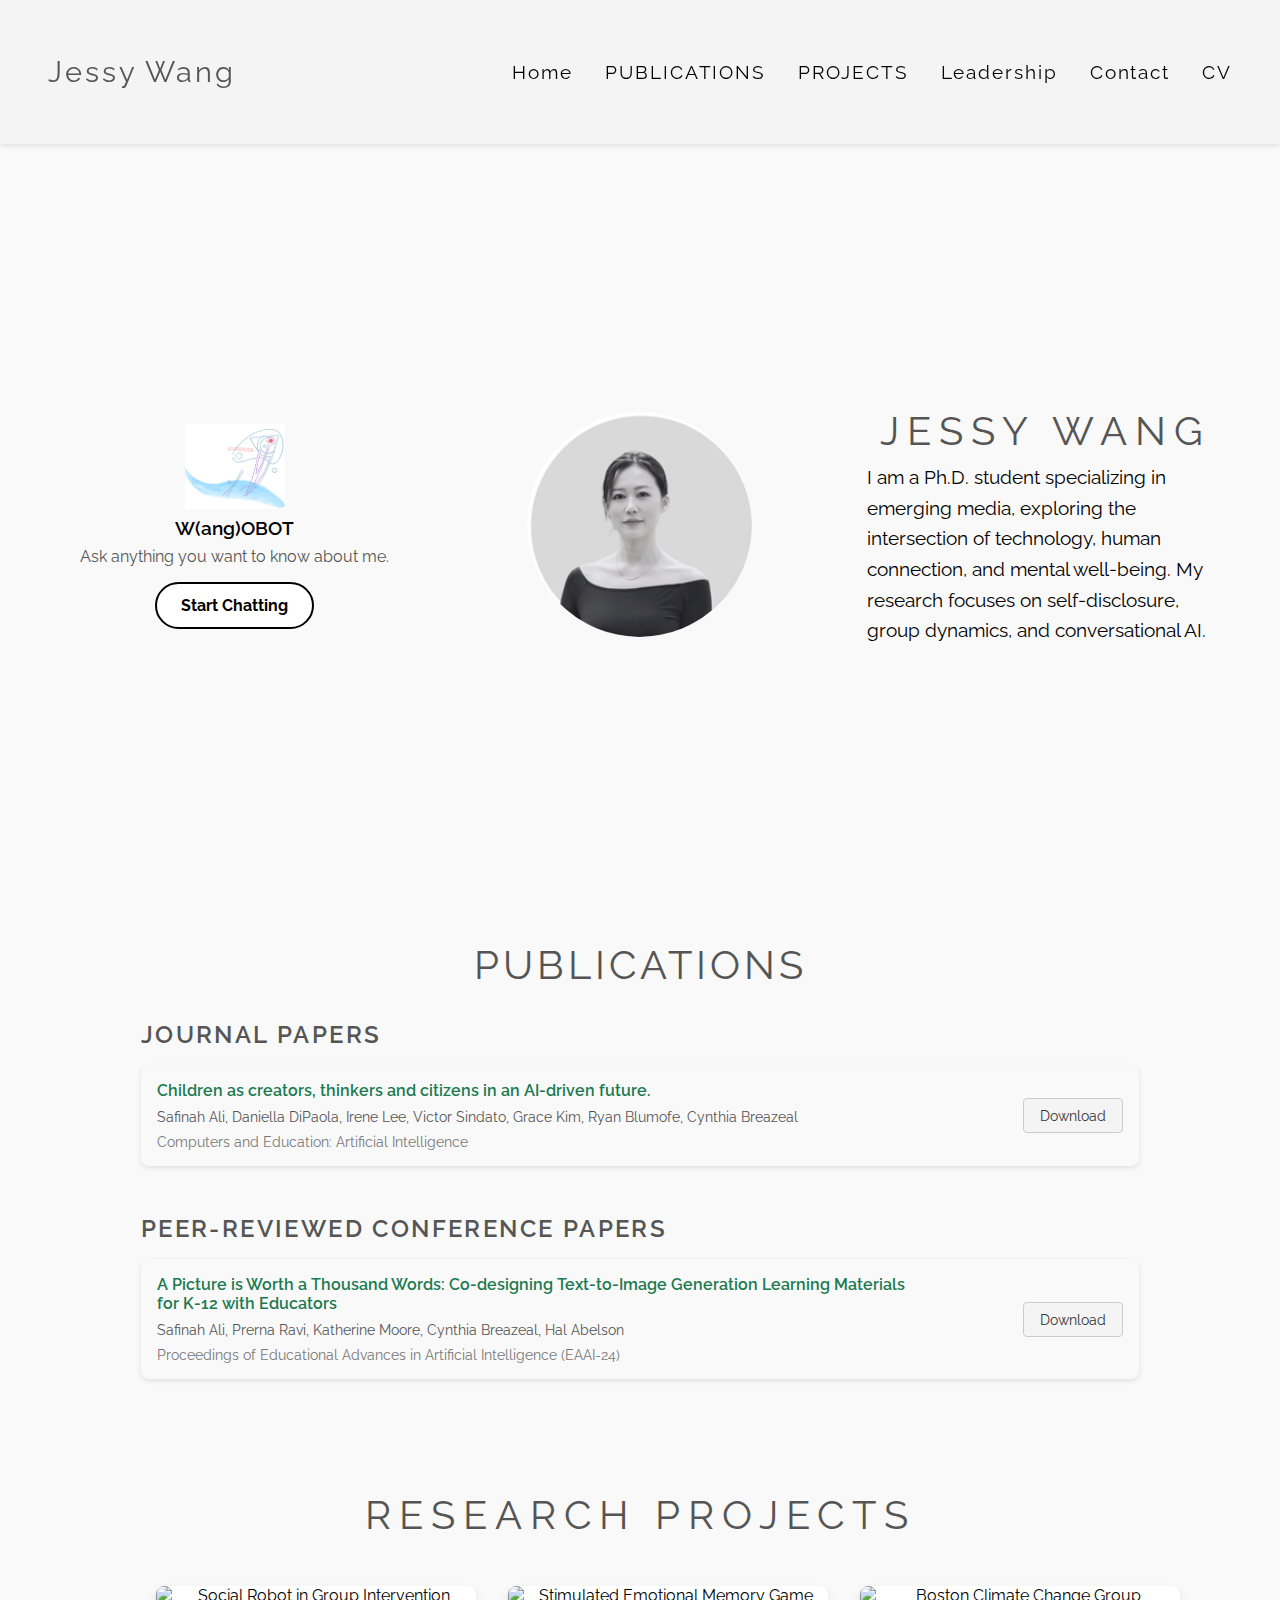
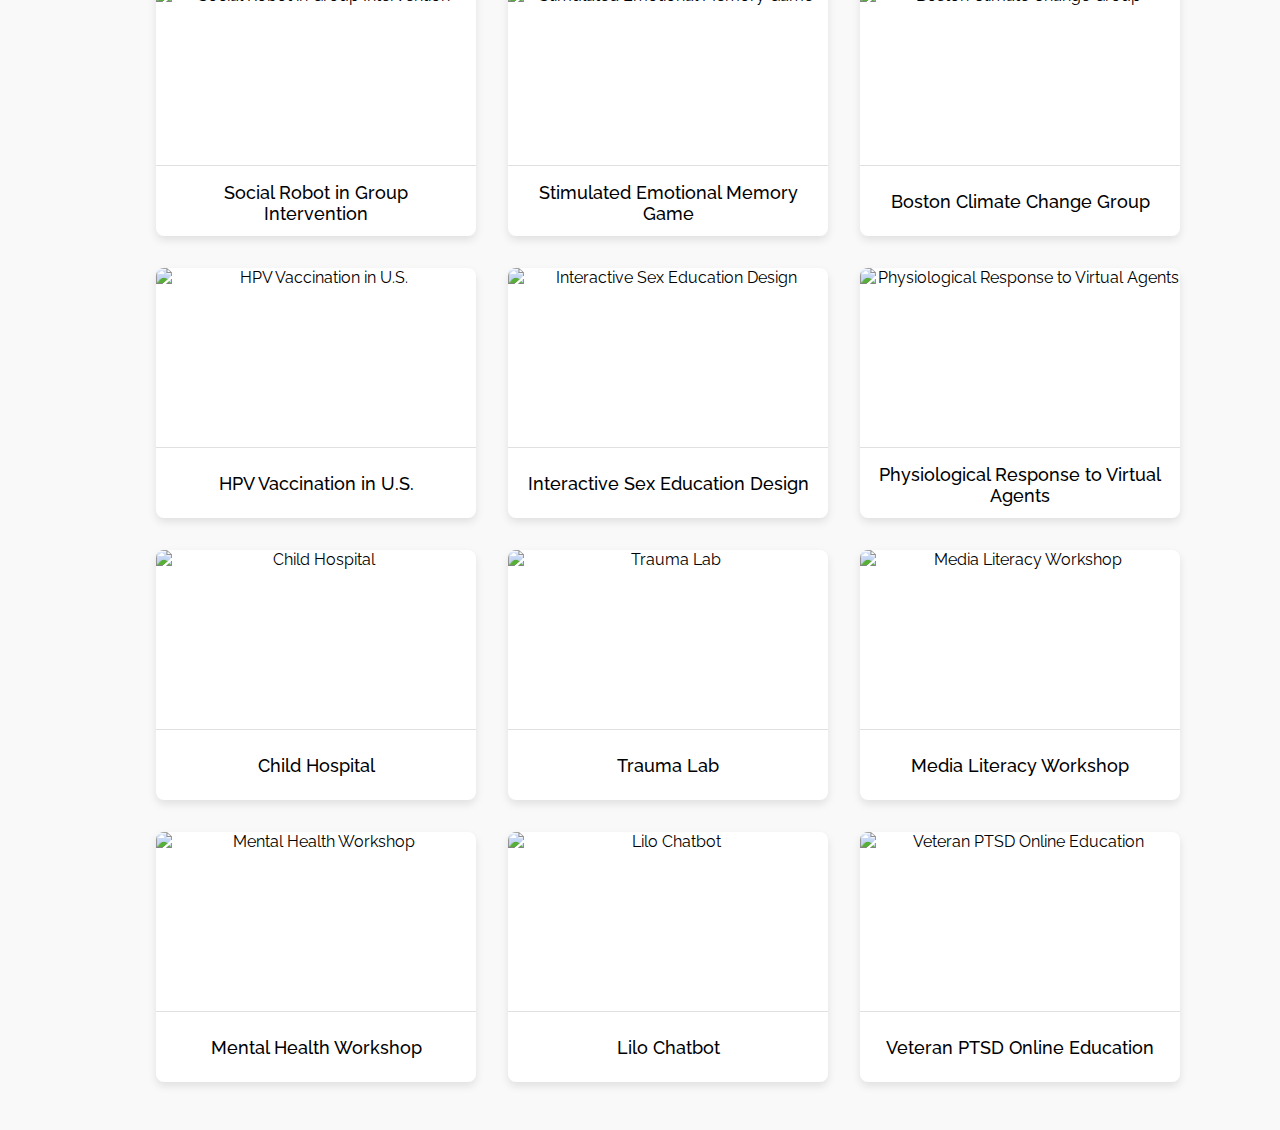
==== index.html @ 657acfa7 "proto deploy test" ====
<!DOCTYPE html>
<html lang="en">
  <head>
    <meta charset="UTF-8" />
    <meta name="viewport" content="width=device-width, initial-scale=1.0" />
    <title>Jessy Wang | Portfolio</title>
    <!-- Google Font -->
    <link
      href="https://fonts.googleapis.com/css2?family=Raleway:wght@400;600&display=swap"
      rel="stylesheet"
    />
    <link rel="stylesheet" href="styles.css" />
  </head>
  <body>
    <header>
      <div class="logo">Jessy Wang</div>
      <nav>
        <ul>
          <li><a href="#home">Home</a></li>
          <li><a href="#publications">PUBLICATIONS</a></li>
          <li><a href="#projects">PROJECTS</a></li>
          <li><a href="#leadership">Leadership</a></li>
          <li><a href="#contact">Contact</a></li>
          <li><a href="files/resume.pdf" target="_blank">CV</a></li>
          <!-- Opens resume.pdf in a new tab -->
        </ul>
      </nav>
    </header>
    <section id="home" class="hero">
      <div class="content-wrapper">
        <div class="left-section">
          <!-- Image and Subtitle for W(ang)OBOT -->
          <img src="assets/bot.png" alt="Wangobot" class="wangobot-image" />
          <p class="wangobot-subtitle">W(ang)OBOT</p>
          <p class="wangobot-description">
            Ask anything you want to know about me.
          </p>
          <!-- Single Start Chatting Button -->
          <a href="#chat" class="btn">Start Chatting</a>
        </div>
        <div class="center-photo">
          <img src="assets/photo.png" alt="Jessy Wang" />
        </div>
        <div class="right-section">
          <h1>Jessy Wang</h1>
          <p>
            I am a Ph.D. student specializing in emerging media, exploring the
            intersection of technology, human connection, and mental well-being.
            My research focuses on self-disclosure, group dynamics, and
            conversational AI.
          </p>
        </div>
      </div>
    </section>

    <section id="publications" class="publications-section">
      <h1>Publications</h1>

      <!-- Journal Papers Section -->
      <div class="publication-category">
        <h2>Journal Papers</h2>
        <div class="publication-item">
          <div class="publication-details">
            <p class="publication-title">
              <a href="link-to-journal-paper.pdf" target="_blank"
                >Children as creators, thinkers and citizens in an AI-driven
                future.</a
              >
            </p>
            <p class="publication-authors">
              Safinah Ali, Daniella DiPaola, Irene Lee, Victor Sindato, Grace
              Kim, Ryan Blumofe, Cynthia Breazeal
            </p>
            <p class="publication-details-text">
              Computers and Education: Artificial Intelligence
            </p>
          </div>
          <a
            href="link-to-journal-paper.pdf"
            class="download-btn"
            target="_blank"
            >Download</a
          >
        </div>
      </div>

      <!-- Peer-Reviewed Conference Papers Section -->
      <div class="publication-category">
        <h2>Peer-Reviewed Conference Papers</h2>
        <div class="publication-item">
          <div class="publication-details">
            <p class="publication-title">
              <a href="link-to-conference-paper.pdf" target="_blank"
                >A Picture is Worth a Thousand Words: Co-designing Text-to-Image
                Generation Learning Materials for K-12 with Educators</a
              >
            </p>
            <p class="publication-authors">
              Safinah Ali, Prerna Ravi, Katherine Moore, Cynthia Breazeal, Hal
              Abelson
            </p>
            <p class="publication-details-text">
              Proceedings of Educational Advances in Artificial Intelligence
              (EAAI-24)
            </p>
          </div>
          <a
            href="link-to-conference-paper.pdf"
            class="download-btn"
            target="_blank"
            >Download</a
          >
        </div>
      </div>
    </section>

    <!-- Projects Section -->
    <section id="projects" class="projects-section">
      <h1>Research Projects</h1>
      <div class="projects-container">
        <!-- Project Cards -->
        <div class="project-card">
          <img
            src="assets/project1.jpg"
            alt="Social Robot in Group Intervention"
          />
          <p>Social Robot in Group Intervention</p>
        </div>
        <div class="project-card">
          <img
            src="assets/project2.jpg"
            alt="Stimulated Emotional Memory Game"
          />
          <p>Stimulated Emotional Memory Game</p>
        </div>
        <div class="project-card">
          <img src="assets/project3.jpg" alt="Boston Climate Change Group" />
          <p>Boston Climate Change Group</p>
        </div>
        <div class="project-card">
          <a href="#">
            <img src="assets/project1.jpg" alt="HPV Vaccination in U.S." />
            <p>HPV Vaccination in U.S.</p>
          </a>
        </div>
        <div class="project-card">
          <a href="#">
            <img
              src="assets/project2.jpg"
              alt="Interactive Sex Education Design"
            />
            <p>Interactive Sex Education Design</p>
          </a>
        </div>
        <div class="project-card">
          <a href="#">
            <img
              src="assets/project3.jpg"
              alt="Physiological Response to Virtual Agents"
            />
            <p>Physiological Response to Virtual Agents</p>
          </a>
        </div>
        <div class="project-card">
          <a href="#">
            <img src="assets/project4.jpg" alt="Child Hospital" />
            <p>Child Hospital</p>
          </a>
        </div>
        <div class="project-card">
          <a href="https://www.baidu.com">
            <img src="assets/project5.jpg" alt="Trauma Lab" />
            <p>Trauma Lab</p>
          </a>
        </div>
        <div class="project-card">
          <a href="#">
            <img src="assets/project6.jpg" alt="Media Literacy Workshop" />
            <p>Media Literacy Workshop</p>
          </a>
        </div>
        <div class="project-card">
          <a href="#">
            <img src="assets/project7.jpg" alt="Mental Health Workshop" />
            <p>Mental Health Workshop</p>
          </a>
        </div>
        <div class="project-card">
          <a href="#">
            <img src="assets/project8.jpg" alt="Lilo Chatbot" />
            <p>Lilo Chatbot</p>
          </a>
        </div>
        <div class="project-card">
          <a href="#">
            <img
              src="assets/project9.jpg"
              alt="Veteran PTSD Online Education"
            />
            <p>Veteran PTSD Online Education</p>
          </a>
        </div>
      </div>
    </section>
  </body>
</html>
---- styles.css ----
/* General Reset */
* {
    margin: 0;
    padding: 0;
    box-sizing: border-box;
}

/* Body Styling */
body {
    font-family: 'Raleway', sans-serif;
    background-color: #f9f9f9; /* Very light gray background */
    color: #000; /* Black text */
}

/* Header Styling */
header {
    position: sticky; /* Makes the header stick to the top */
    top: 0; /* Sticks the header to the top of the viewport */
    z-index: 1000; /* Ensures the header stays above other content */
    display: flex;
    justify-content: space-between;
    align-items: center;
    padding: 1.5rem 3rem;
    background-color: #f4f4f4; /* Slightly darker gray for contrast */
    box-shadow: 0 2px 5px rgba(0, 0, 0, 0.1);
    height: 9rem;
}

section {
    scroll-margin-top: 9rem;
    /* padding-top: 10rem; /* Adds space at the top of each section */
    /* margin-top: 10rem; /* Corrects visual spacing for anchor navigation */
}

.logo {
    font-family: 'Raleway', sans-serif; /* Clean, modern font */
    font-size: 1.8rem; /* Adjust size for logo */
    font-weight: 400; /* Regular weight for an elegant look */
    color: #555; /* Light gray color */
    letter-spacing: 0.1em; /* Adds slight spacing between letters */
    text-transform: capitalize; /* Ensures proper capitalization of the name */
    text-align: center; /* Centers the text */
    margin: 0; /* Removes any default margin */
}

nav ul {
    list-style: none;
    display: flex;
    gap: 2rem;
    font-weight: 400; /* Regular weight for navigation */
}

nav ul li a {
    text-decoration: none;
    color: #000; /* Black text */
    font-size: 1.2rem;
    letter-spacing: 0.1em;
    transition: color 0.3s;
}

nav ul li a:hover {
    color: #555; /* Darker gray on hover */
}

h1 {
    font-family: 'Raleway', sans-serif; /* Clean and modern font */
    font-size: 2.5rem; /* Adjust font size to match the appearance */
    font-weight: 400; /* Regular weight for a subtle look */
    text-transform: uppercase; /* Capitalizes the text */
    letter-spacing: 0.2em; /* Increases spacing between characters */
    color: #555; /* Light gray text color */
    text-align: center; /* Centers the text */
    margin-bottom: 2rem; /* Adds spacing below */
}

/* Hero Section */
.hero {
    height: 85vh;
    display: flex;
    align-items: center;
    justify-content: center;
    background-color: #f9f9f9; /* Light gray */
    padding: 2rem;
    color: #000;
}

/* Content Wrapper for Layout */
.content-wrapper {
    display: flex;
    align-items: center;
    justify-content: space-between;
    width: 100%;
    max-width: 1200px;
    margin: auto;
    text-align: center;
    gap: 1rem;
}

/* Equal Width Sections */
.left-section,
.center-photo,
.right-section {
    flex: 1; /* Each section takes 1/3 of the width */
    padding: 1rem;
}

/* Wangobot Image, Subtitle, and Description */
.wangobot-image {
    width: 100px;
    height: auto;
    display: block;
    margin: 0 auto 0.5rem auto; /* Centered with a margin below */
}

.wangobot-subtitle {
    text-align: center;
    font-size: 1.2rem;
    color: #000; /* Black text */
    margin-bottom: 0.5rem;
    font-weight: 600;
}

.wangobot-description {
    text-align: center;
    font-size: 1rem;
    color: #555; /* Darker gray for the description */
    margin-bottom: 1rem;
}

/* Start Chatting Button */
.left-section {
    text-align: center;
}

.left-section .btn {
    display: inline-block;
    padding: 0.75rem 1.5rem;
    background-color: #fff; /* White background */
    color: #000; /* Black text */
    font-size: 1rem;
    font-weight: bold;
    border: 2px solid #000; /* Black border */
    border-radius: 25px;
    text-decoration: none;
    transition: background-color 0.3s, color 0.3s;
}

.left-section .btn:hover {
    background-color: #f4f4f4; /* Light gray on hover */
    color: #000;
}

/* Center Photo */
.center-photo img {
    width: 225px; /* 50% larger */
    height: 225px;
    border-radius: 50%; /* Circular photo */
}

/* Right Section */
.right-section {
    text-align: left;
}

.right-section h1 {
    font-size: 2.5rem; /* Larger font size for the name */
    margin-bottom: 0.5rem;
}

.right-section p {
    font-size: 1.2rem;
    line-height: 1.6;
}

/* Projects Section */
.projects-section {
    text-align: center;
    padding: 2rem 1rem;
}

.projects-section h1 {
    font-size: 2.5rem;
    margin-bottom: 2rem;
}

/* Projects Container */
.projects-container {
    display: grid;
    grid-template-columns: repeat(3, 1fr); /* Keep exactly 3 columns */
    gap: 2rem; /* Space between cards */
    padding: 1rem;
    max-width: 1000px; /* Limit container width */
    margin: 0 auto; /* Center the container */
}

/* Project Cards */
.project-card {
    background-color: #fff;
    border-radius: 8px;
    box-shadow: 0 4px 8px rgba(0, 0, 0, 0.1);
    text-align: center;
    overflow: hidden;
    width: 320px; /* Adjusted width */
    height: 250px; /* 16:9 aspect ratio */
    margin: 0 auto; /* Center each card within its grid cell */
    display: flex;
    flex-direction: column;
    justify-content: space-between;
}

.project-card a {
    text-decoration: none;
    color: #000; /* Ensure project links have black text */
    display: flex;
    flex-direction: column;
    height: 100%;
}

.project-card img {
    width: 100%;
    height: auto;
    aspect-ratio: 16 / 9;
    display: block;
    border-bottom: 1px solid #e0e0e0;
}

/* Centered Title Below Image */
.project-card p {
    display: flex;
    align-items: center;
    justify-content: center;
    height: 100%; /* Ensures centered positioning within the card */
    padding: 1rem;
    font-size: 1.1rem;
    font-weight: 500;
    color: #000;
    margin: 0;
    text-align: center;
}


/* Publications Section */
.publications-section {
    padding: 2rem 1rem;
    font-family: 'Raleway', sans-serif;
    color: #333;
}

.publications-section h1 {
    font-size: 2.5rem;
    font-weight: 400;
    letter-spacing: 0.1em;
    text-align: center;
    margin-bottom: 2rem;
}

.publication-category {
    margin-bottom: 3rem;
    text-align: left;
}

.publication-category h2 {
    font-size: 1.5rem;
    font-weight: 600;
    letter-spacing: 0.1em;
    color: #555;
    margin-bottom: 1rem;
    text-transform: uppercase;
    margin-left: 10% ;
}

.publication-item {
    background-color: #f9f9f9;
    padding: 1rem;
    border-radius: 8px;
    display: flex;
    justify-content: space-between;
    align-items: flex-start;
    box-shadow: 0 2px 5px rgba(0, 0, 0, 0.1);
    margin: 1rem auto; /* Center-aligns the entire publication item */
    max-width: 80%; /* Restricts the width of the publication item */
}

.publication-details {
    max-width: 80%; /* Leaves space on the left */
}

.publication-title a {
    color: #1a7a50; /* Green color for the title links */
    text-decoration: none;
    font-size: 1rem;
    font-weight: 600;
}

.publication-title {
    margin-bottom: 0.5rem;
}

.publication-authors {
    font-size: 0.9rem;
    color: #555;
    margin-bottom: 0.5rem;
}

.publication-details-text {
    font-size: 0.9rem;
    color: #777;
    margin-bottom: 0;
}

.download-btn {
    padding: 0.5rem 1rem;
    background-color: #f4f4f4;
    color: #333;
    border: 1px solid #ccc;
    border-radius: 4px;
    font-size: 0.9rem;
    text-decoration: none;
    text-align: center;
    white-space: nowrap;
    transition: background-color 0.3s;
    align-self: center; /* Aligns button to the middle */
}

.download-btn:hover {
    background-color: #e0e0e0;
}
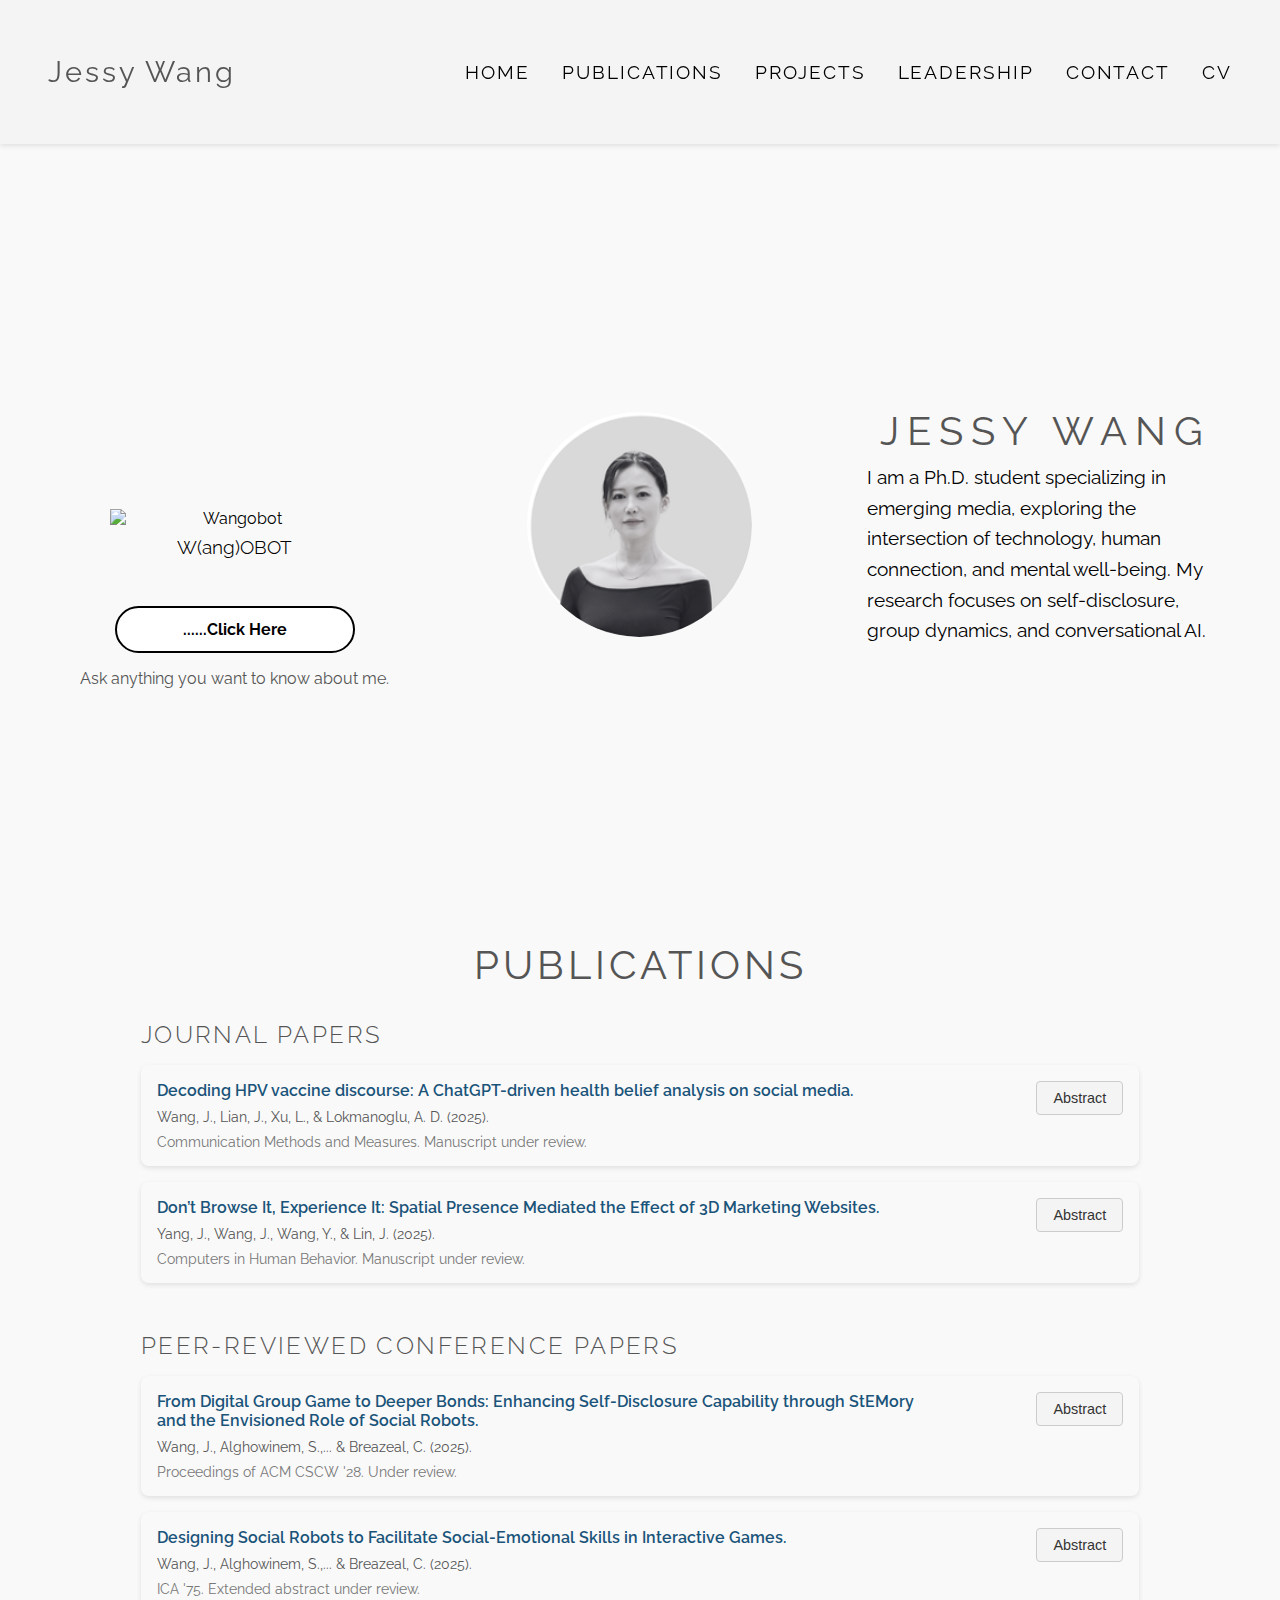
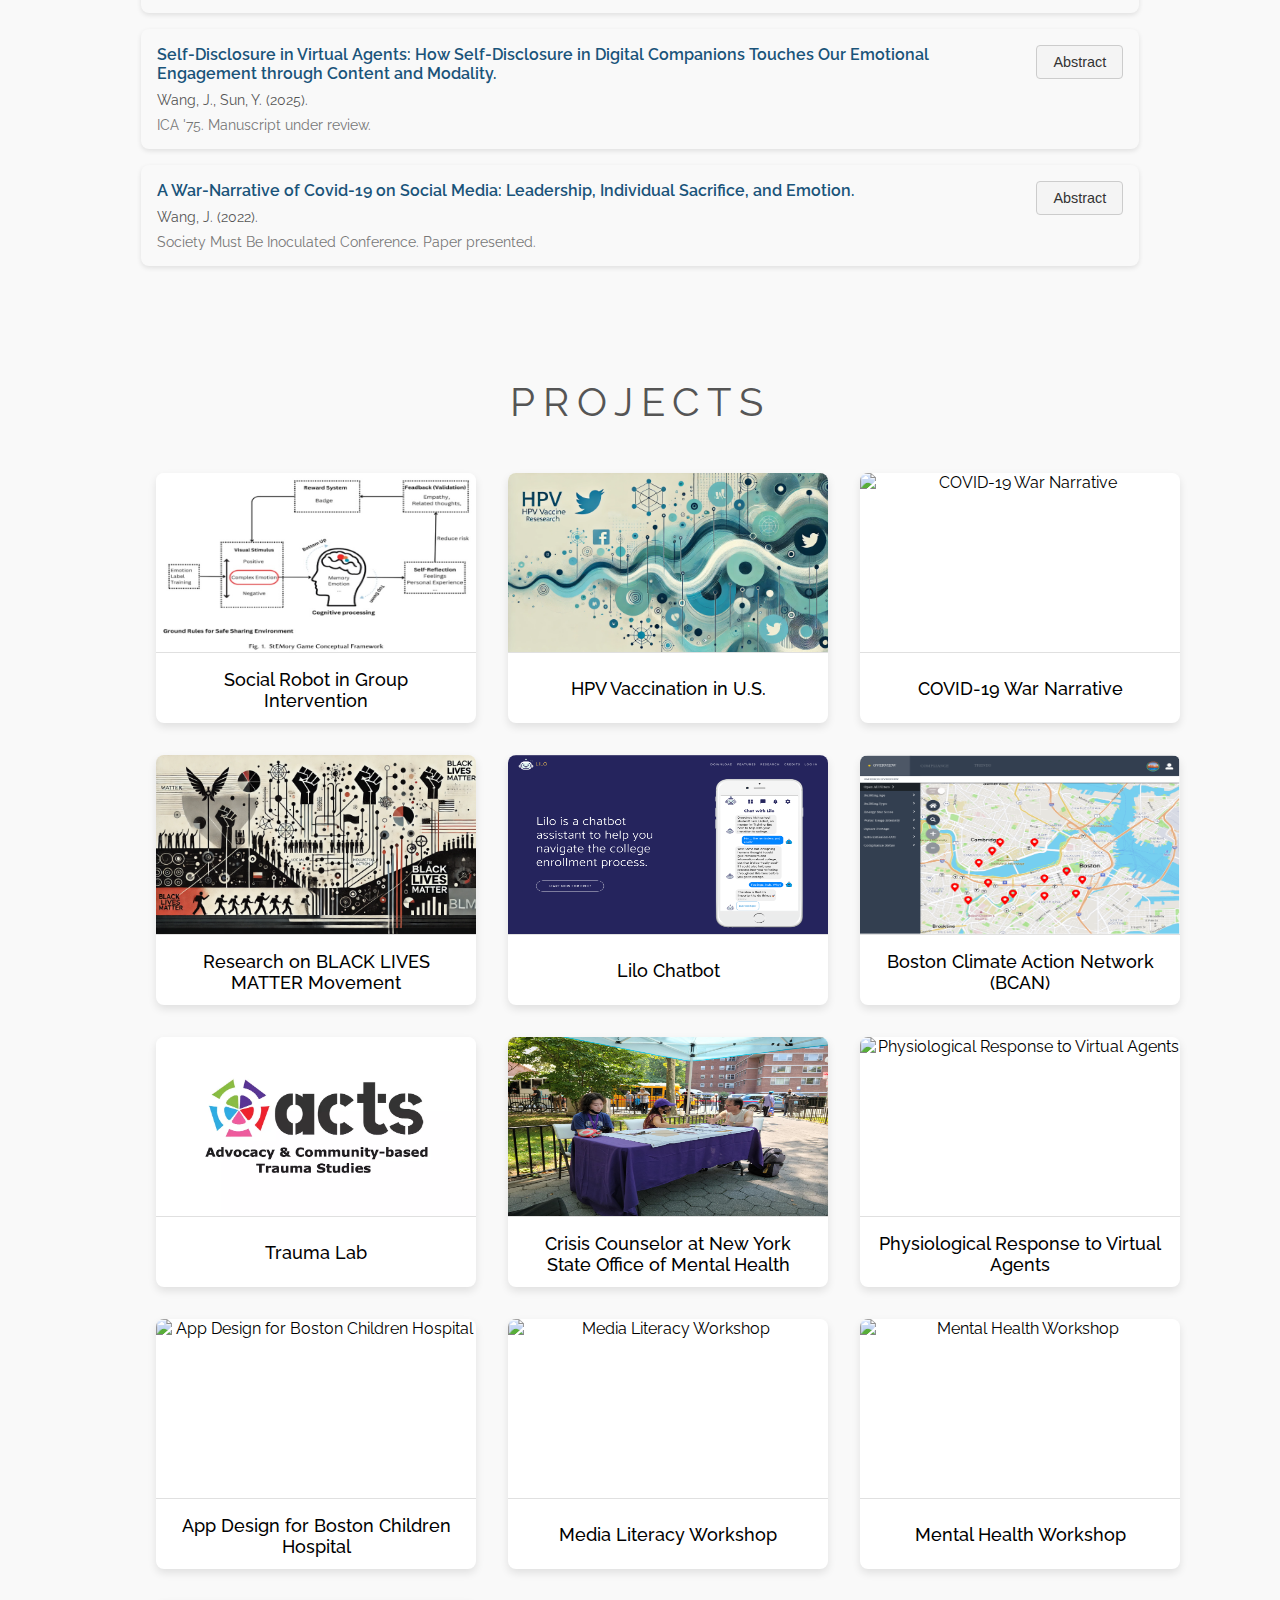
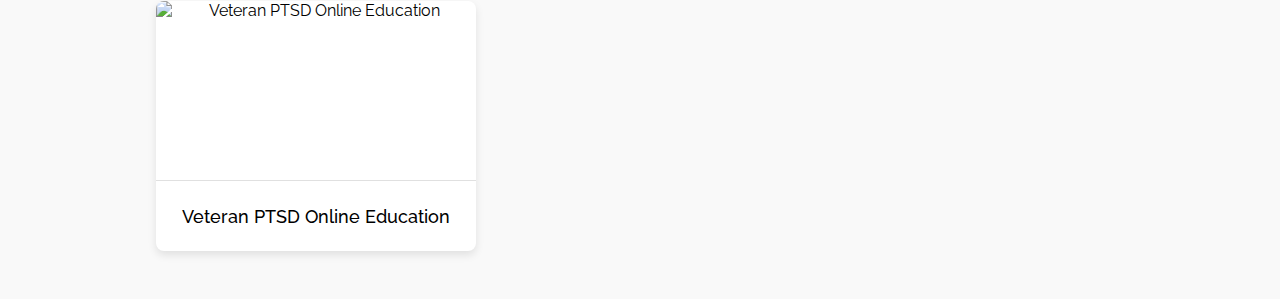
==== commit b351a6d1: "Projects 80%" ====
--- a/index.html
+++ b/index.html
@@ -10,17 +10,18 @@
       rel="stylesheet"
     />
     <link rel="stylesheet" href="styles.css" />
+    <script src="script.js" defer></script>
   </head>
   <body>
     <header>
       <div class="logo">Jessy Wang</div>
       <nav>
         <ul>
-          <li><a href="#home">Home</a></li>
+          <li><a href="#home">HOME</a></li>
           <li><a href="#publications">PUBLICATIONS</a></li>
           <li><a href="#projects">PROJECTS</a></li>
-          <li><a href="#leadership">Leadership</a></li>
-          <li><a href="#contact">Contact</a></li>
+          <li><a href="#leadership">LEADERSHIP</a></li>
+          <li><a href="#contact">CONTACT</a></li>
           <li><a href="files/resume.pdf" target="_blank">CV</a></li>
           <!-- Opens resume.pdf in a new tab -->
         </ul>
@@ -30,13 +31,14 @@
       <div class="content-wrapper">
         <div class="left-section">
           <!-- Image and Subtitle for W(ang)OBOT -->
-          <img src="assets/bot.png" alt="Wangobot" class="wangobot-image" />
+          <img src="assets/bot.jpg" alt="Wangobot" class="wangobot-image" />
           <p class="wangobot-subtitle">W(ang)OBOT</p>
+
+          <!-- Single Start Chatting Button -->
+          <a href="#chat" class="btn">......Click Here</a>
           <p class="wangobot-description">
             Ask anything you want to know about me.
           </p>
-          <!-- Single Start Chatting Button -->
-          <a href="#chat" class="btn">Start Chatting</a>
         </div>
         <div class="center-photo">
           <img src="assets/photo.png" alt="Jessy Wang" />
@@ -59,28 +61,58 @@
       <!-- Journal Papers Section -->
       <div class="publication-category">
         <h2>Journal Papers</h2>
-        <div class="publication-item">
-          <div class="publication-details">
-            <p class="publication-title">
-              <a href="link-to-journal-paper.pdf" target="_blank"
-                >Children as creators, thinkers and citizens in an AI-driven
-                future.</a
+        <!-- Journal Paper 1 -->
+        <div class="publication-item">
+          <div class="publication-details">
+            <p class="publication-title">
+              <a
+                >Decoding HPV vaccine discourse: A ChatGPT-driven health belief
+                analysis on social media.</a
               >
             </p>
             <p class="publication-authors">
-              Safinah Ali, Daniella DiPaola, Irene Lee, Victor Sindato, Grace
-              Kim, Ryan Blumofe, Cynthia Breazeal
-            </p>
-            <p class="publication-details-text">
-              Computers and Education: Artificial Intelligence
-            </p>
-          </div>
-          <a
-            href="link-to-journal-paper.pdf"
-            class="download-btn"
-            target="_blank"
-            >Download</a
-          >
+              Wang, J., Lian, J., Xu, L., & Lokmanoglu, A. D. (2025).
+            </p>
+            <p class="publication-details-text">
+              Communication Methods and Measures. Manuscript under review.
+            </p>
+            <div class="abstract-content">
+              <p>
+                Introduces an innovative methodology combining a GPT-driven
+                health belief model with supervised machine learning.
+              </p>
+            </div>
+          </div>
+          <button class="abstract-btn" onclick="toggleAbstract(this)">
+            Abstract
+          </button>
+        </div>
+
+        <!-- Journal Paper 2 -->
+        <div class="publication-item">
+          <div class="publication-details">
+            <p class="publication-title">
+              <a
+                >Don’t Browse It, Experience It: Spatial Presence Mediated the
+                Effect of 3D Marketing Websites.</a
+              >
+            </p>
+            <p class="publication-authors">
+              Yang, J., Wang, J., Wang, Y., & Lin, J. (2025).
+            </p>
+            <p class="publication-details-text">
+              Computers in Human Behavior. Manuscript under review.
+            </p>
+            <div class="abstract-content">
+              <p>
+                An experimental study on how spatial presence mediates the
+                effects of 3D marketing websites on user engagement.
+              </p>
+            </div>
+          </div>
+          <button class="abstract-btn" onclick="toggleAbstract(this)">
+            Abstract
+          </button>
         </div>
       </div>
 
@@ -90,70 +122,201 @@
         <div class="publication-item">
           <div class="publication-details">
             <p class="publication-title">
-              <a href="link-to-conference-paper.pdf" target="_blank"
-                >A Picture is Worth a Thousand Words: Co-designing Text-to-Image
-                Generation Learning Materials for K-12 with Educators</a
+              <a
+                >From Digital Group Game to Deeper Bonds: Enhancing
+                Self-Disclosure Capability through StEMory and the Envisioned
+                Role of Social Robots.</a
               >
             </p>
             <p class="publication-authors">
-              Safinah Ali, Prerna Ravi, Katherine Moore, Cynthia Breazeal, Hal
-              Abelson
-            </p>
-            <p class="publication-details-text">
-              Proceedings of Educational Advances in Artificial Intelligence
-              (EAAI-24)
-            </p>
-          </div>
-          <a
-            href="link-to-conference-paper.pdf"
-            class="download-btn"
-            target="_blank"
-            >Download</a
-          >
+              Wang, J., Alghowinem, S.,... & Breazeal, C. (2025).
+            </p>
+            <p class="publication-details-text">
+              Proceedings of ACM CSCW '28. Under review.
+            </p>
+            <div class="abstract-content">
+              <p>
+                A mixed-method study on the impact of imagery stimulated
+                emotional game intervention, supported by the Emotion-Memory
+                Cognitive Model and Social Penetration Theory.
+              </p>
+            </div>
+          </div>
+          <button class="abstract-btn" onclick="toggleAbstract(this)">
+            Abstract
+          </button>
+        </div>
+
+        <!-- Conference Paper 2 -->
+        <div class="publication-item">
+          <div class="publication-details">
+            <p class="publication-title">
+              <a
+                >Designing Social Robots to Facilitate Social-Emotional Skills
+                in Interactive Games.</a
+              >
+            </p>
+            <p class="publication-authors">
+              Wang, J., Alghowinem, S.,... & Breazeal, C. (2025).
+            </p>
+            <p class="publication-details-text">
+              ICA '75. Extended abstract under review.
+            </p>
+            <div class="abstract-content">
+              <p>
+                A participatory design study exploring the educational,
+                therapeutic, and facilitator roles of social robots in social
+                emotional game interventions.
+              </p>
+            </div>
+          </div>
+          <button class="abstract-btn" onclick="toggleAbstract(this)">
+            Abstract
+          </button>
+        </div>
+
+        <!-- Conference Paper 3 -->
+        <div class="publication-item">
+          <div class="publication-details">
+            <p class="publication-title">
+              <a
+                >Self-Disclosure in Virtual Agents: How Self-Disclosure in
+                Digital Companions Touches Our Emotional Engagement through
+                Content and Modality.</a
+              >
+            </p>
+            <p class="publication-authors">Wang, J., Sun, Y. (2025).</p>
+            <p class="publication-details-text">
+              ICA '75. Manuscript under review.
+            </p>
+            <div class="abstract-content">
+              <p>
+                An experiment using GSR (Galvanic Skin Response) and PPG
+                (Photoplethysmography) measurements to assess participants’
+                emotional responses and cognitive load during interactions with
+                varying levels of self-disclosure in virtual agents.
+              </p>
+            </div>
+          </div>
+          <button class="abstract-btn" onclick="toggleAbstract(this)">
+            Abstract
+          </button>
+        </div>
+
+        <!-- Conference Paper 4 -->
+        <div class="publication-item">
+          <div class="publication-details">
+            <p class="publication-title">
+              <a
+                >A War-Narrative of Covid-19 on Social Media: Leadership,
+                Individual Sacrifice, and Emotion.</a
+              >
+            </p>
+            <p class="publication-authors">Wang, J. (2022).</p>
+            <p class="publication-details-text">
+              Society Must Be Inoculated Conference. Paper presented.
+            </p>
+            <div class="abstract-content">
+              <p>
+                A large-scale text analysis examining propaganda and public
+                emotion during the COVID-19.
+              </p>
+            </div>
+          </div>
+          <button class="abstract-btn" onclick="toggleAbstract(this)">
+            Abstract
+          </button>
         </div>
       </div>
     </section>
 
     <!-- Projects Section -->
     <section id="projects" class="projects-section">
-      <h1>Research Projects</h1>
+      <h1>Projects</h1>
       <div class="projects-container">
         <!-- Project Cards -->
         <div class="project-card">
-          <img
-            src="assets/project1.jpg"
-            alt="Social Robot in Group Intervention"
-          />
-          <p>Social Robot in Group Intervention</p>
-        </div>
-        <div class="project-card">
-          <img
-            src="assets/project2.jpg"
-            alt="Stimulated Emotional Memory Game"
-          />
-          <p>Stimulated Emotional Memory Game</p>
-        </div>
-        <div class="project-card">
-          <img src="assets/project3.jpg" alt="Boston Climate Change Group" />
-          <p>Boston Climate Change Group</p>
-        </div>
-        <div class="project-card">
-          <a href="#">
-            <img src="assets/project1.jpg" alt="HPV Vaccination in U.S." />
+          <a href="projects/SocialRobot.html">
+            <img
+              src="assets/project_pics/socialrobot/robot_main.jpg"
+              alt="Social Robot in Group Intervention"
+            />
+            <p>Social Robot in Group Intervention</p>
+          </a>
+        </div>
+
+        <div class="project-card">
+          <a href="projects/HPV.html">
+            <img
+              src="assets/project_pics/hpv/hpv_main.webp"
+              alt="HPV Vaccination in U.S."
+            />
             <p>HPV Vaccination in U.S.</p>
           </a>
         </div>
-        <div class="project-card">
-          <a href="#">
-            <img
-              src="assets/project2.jpg"
-              alt="Interactive Sex Education Design"
-            />
-            <p>Interactive Sex Education Design</p>
-          </a>
-        </div>
-        <div class="project-card">
-          <a href="#">
+
+        <div class="project-card">
+          <a href="projects/covid.html">
+            <img
+              src="assets/project_pics/covid/covid_main.jpg"
+              alt="COVID-19 War Narrative"
+            />
+            <p>COVID-19 War Narrative</p>
+          </a>
+        </div>
+
+        <div class="project-card">
+          <a href="projects/BLM.html">
+            <img
+              src="assets/project_pics/blm/blm_main.webp"
+              alt="Research on BLACK LIVES MATTER Movement"
+            />
+            <p>Research on BLACK LIVES MATTER Movement</p>
+          </a>
+        </div>
+
+        <div class="project-card">
+          <a href="https://www.daplab.education.uci.edu/lilo">
+            <img
+              src="assets/project_pics/lilo/lilo_main.png"
+              alt="Lilo Chatbot"
+            />
+            <p>Lilo Chatbot</p>
+          </a>
+        </div>
+
+        <div class="project-card">
+          <a href="projects/BCAN.html">
+            <img
+              src="assets/project_pics/bcan/bcan_main.png"
+              alt="Boston Climate Action Network (BCAN)"
+            />
+            <p>Boston Climate Action Network (BCAN)</p>
+          </a>
+        </div>
+
+        <div class="project-card">
+          <a href="https://www.decruit.org/publications/">
+            <img
+              src="assets/project_pics/de-cruit/lab_main.webp"
+              alt="Trauma Lab"
+            />
+            <p>Trauma Lab</p>
+          </a>
+        </div>
+
+        <div class="project-card">
+          <a href="projects/conselor.html">
+            <img
+              src="assets/project_pics/conselor/conselor_main.JPG"
+              alt="Crisis Counselor at New York State Office of Mental Health"
+            />
+            <p>Crisis Counselor at New York State Office of Mental Health</p>
+          </a>
+        </div>
+
+        <div class="project-card">
+          <a href="projects/covid.html">
             <img
               src="assets/project3.jpg"
               alt="Physiological Response to Virtual Agents"
@@ -163,16 +326,14 @@
         </div>
         <div class="project-card">
           <a href="#">
-            <img src="assets/project4.jpg" alt="Child Hospital" />
-            <p>Child Hospital</p>
-          </a>
-        </div>
-        <div class="project-card">
-          <a href="https://www.baidu.com">
-            <img src="assets/project5.jpg" alt="Trauma Lab" />
-            <p>Trauma Lab</p>
-          </a>
-        </div>
+            <img
+              src="assets/project4.jpg"
+              alt="App Design for Boston Children Hospital"
+            />
+            <p>App Design for Boston Children Hospital</p>
+          </a>
+        </div>
+
         <div class="project-card">
           <a href="#">
             <img src="assets/project6.jpg" alt="Media Literacy Workshop" />
@@ -183,12 +344,6 @@
           <a href="#">
             <img src="assets/project7.jpg" alt="Mental Health Workshop" />
             <p>Mental Health Workshop</p>
-          </a>
-        </div>
-        <div class="project-card">
-          <a href="#">
-            <img src="assets/project8.jpg" alt="Lilo Chatbot" />
-            <p>Lilo Chatbot</p>
           </a>
         </div>
         <div class="project-card">
--- a/styles.css
+++ b/styles.css
@@ -56,6 +56,7 @@
     font-size: 1.2rem;
     letter-spacing: 0.1em;
     transition: color 0.3s;
+    text-transform: uppercase;
 }
 
 nav ul li a:hover {
@@ -106,7 +107,7 @@
 
 /* Wangobot Image, Subtitle, and Description */
 .wangobot-image {
-    width: 100px;
+    width: 250px;
     height: auto;
     display: block;
     margin: 0 auto 0.5rem auto; /* Centered with a margin below */
@@ -116,8 +117,8 @@
     text-align: center;
     font-size: 1.2rem;
     color: #000; /* Black text */
-    margin-bottom: 0.5rem;
-    font-weight: 600;
+    margin-bottom: 3rem;
+    font-weight: 350;
 }
 
 .wangobot-description {
@@ -129,12 +130,14 @@
 
 /* Start Chatting Button */
 .left-section {
+    margin-top: 10rem;
     text-align: center;
 }
 
 .left-section .btn {
     display: inline-block;
     padding: 0.75rem 1.5rem;
+    width: 15rem;
     background-color: #fff; /* White background */
     color: #000; /* Black text */
     font-size: 1rem;
@@ -143,6 +146,7 @@
     border-radius: 25px;
     text-decoration: none;
     transition: background-color 0.3s, color 0.3s;
+    margin-bottom: 1rem;
 }
 
 .left-section .btn:hover {
@@ -261,7 +265,7 @@
 
 .publication-category h2 {
     font-size: 1.5rem;
-    font-weight: 600;
+    font-weight: 300;
     letter-spacing: 0.1em;
     color: #555;
     margin-bottom: 1rem;
@@ -286,7 +290,7 @@
 }
 
 .publication-title a {
-    color: #1a7a50; /* Green color for the title links */
+    color: #1a547a; /* Green color for the title links */
     text-decoration: none;
     font-size: 1rem;
     font-weight: 600;
@@ -324,4 +328,38 @@
 
 .download-btn:hover {
     background-color: #e0e0e0;
-}+}
+
+.publication-item {
+  display: flex;
+  justify-content: space-between;
+  align-items: flex-start; /* Align button with the top of details */
+}
+
+.abstract-btn {
+  padding: 0.5rem 1rem;
+  font-size: 0.9rem;
+  font-weight: light;
+  background-color: #f4f4f4;
+  color: #333;
+  border: 1px solid #ccc;
+  border-radius: 4px;
+  cursor: pointer;
+  transition: background-color 0.3s;
+}
+
+.abstract-btn:hover {
+  background-color: #e0e0e0;
+}
+
+.abstract-content {
+  display: none; /* Initially hidden */
+  margin-top: 0.5rem;
+  padding: 0.5rem;
+  background-color: #f9f9f9;
+  border-left: 3px solid #1a7a50; /* Green border for emphasis */
+  font-size: 0.9rem;
+  color: #555;
+  border-radius: 4px;
+}
+
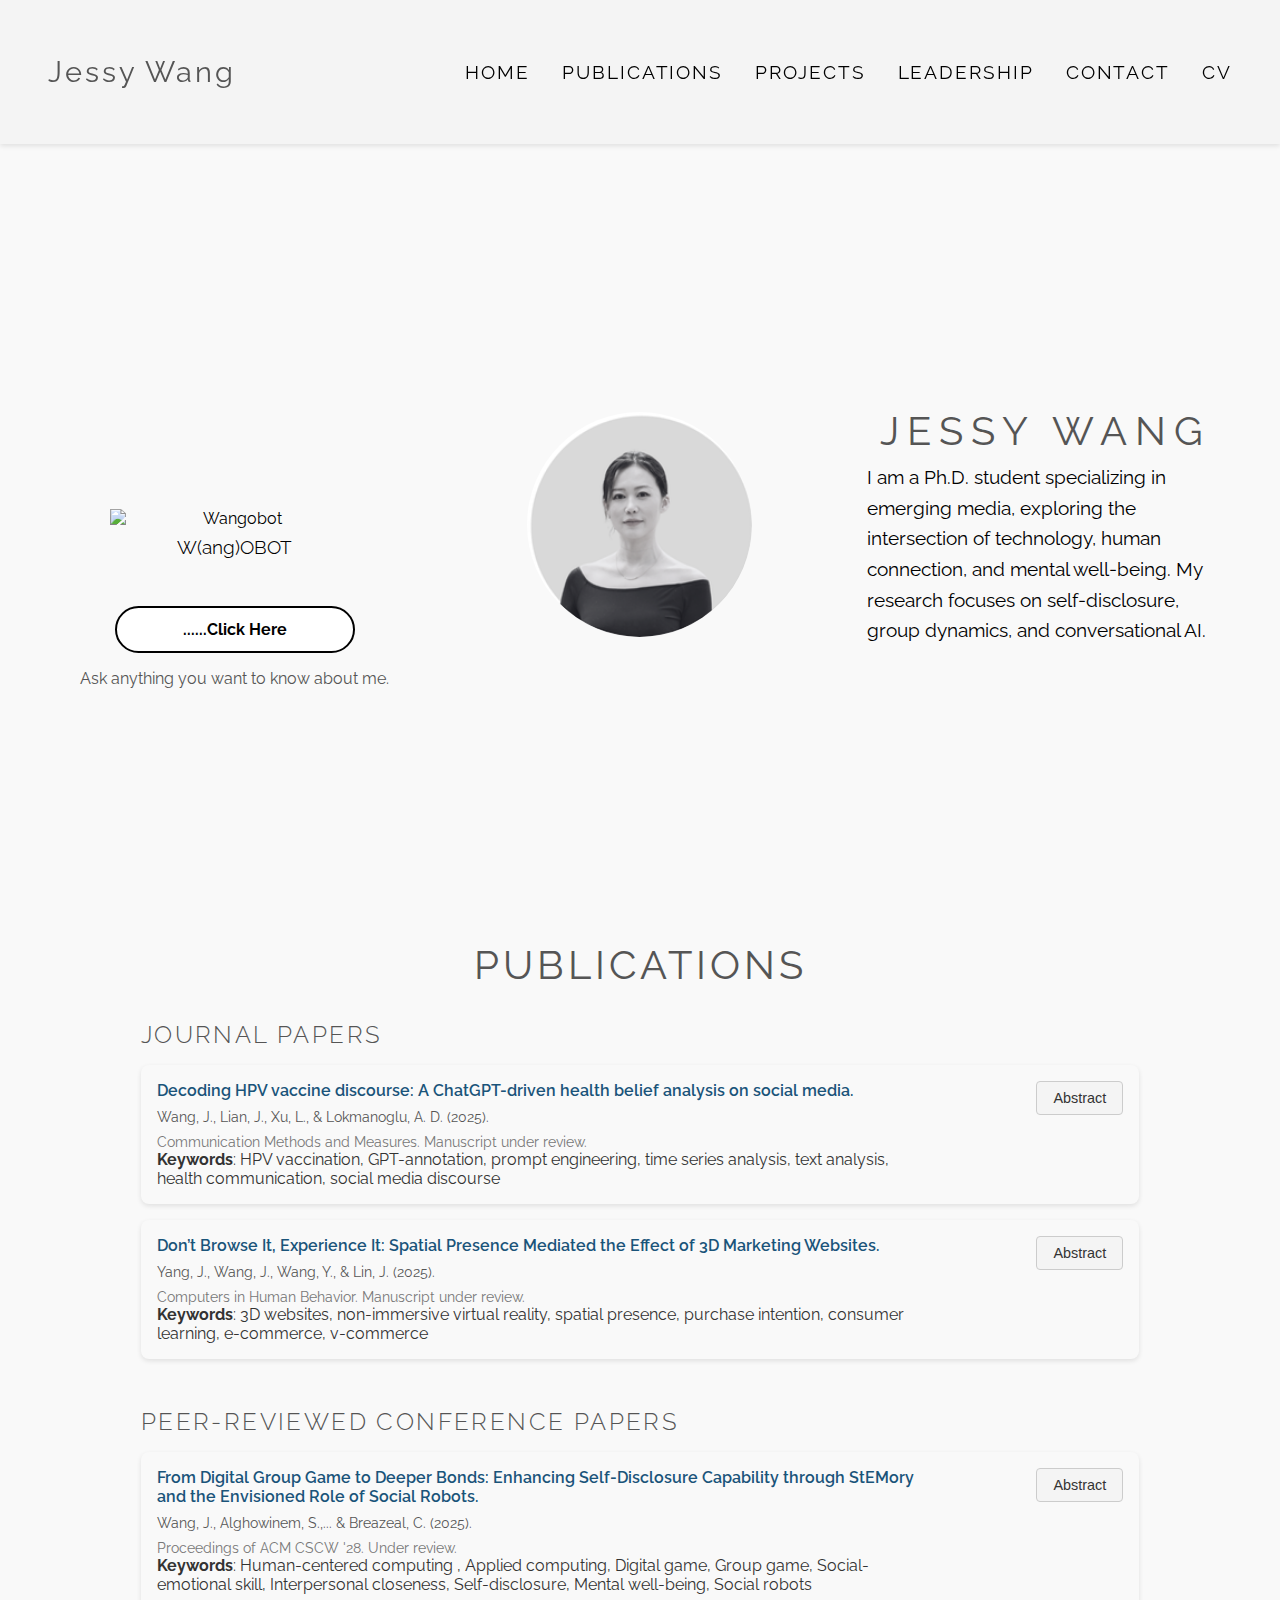
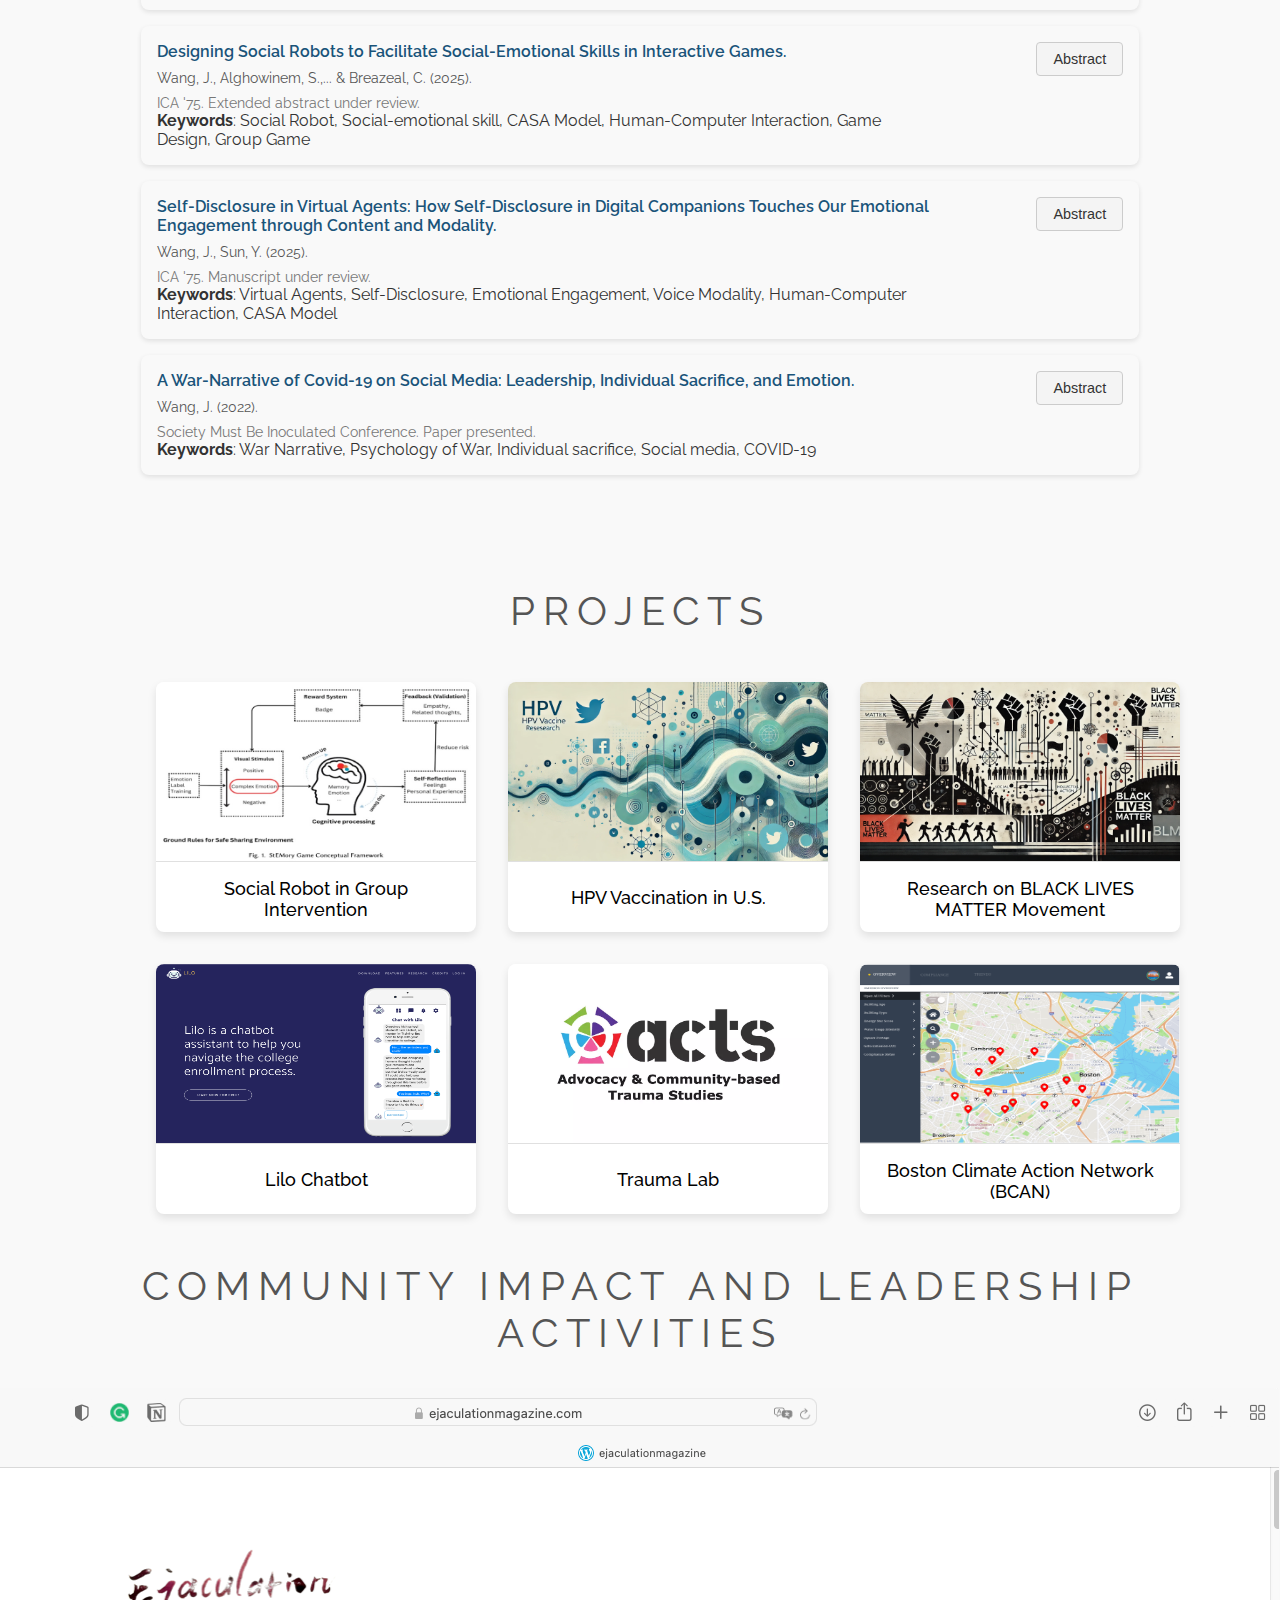
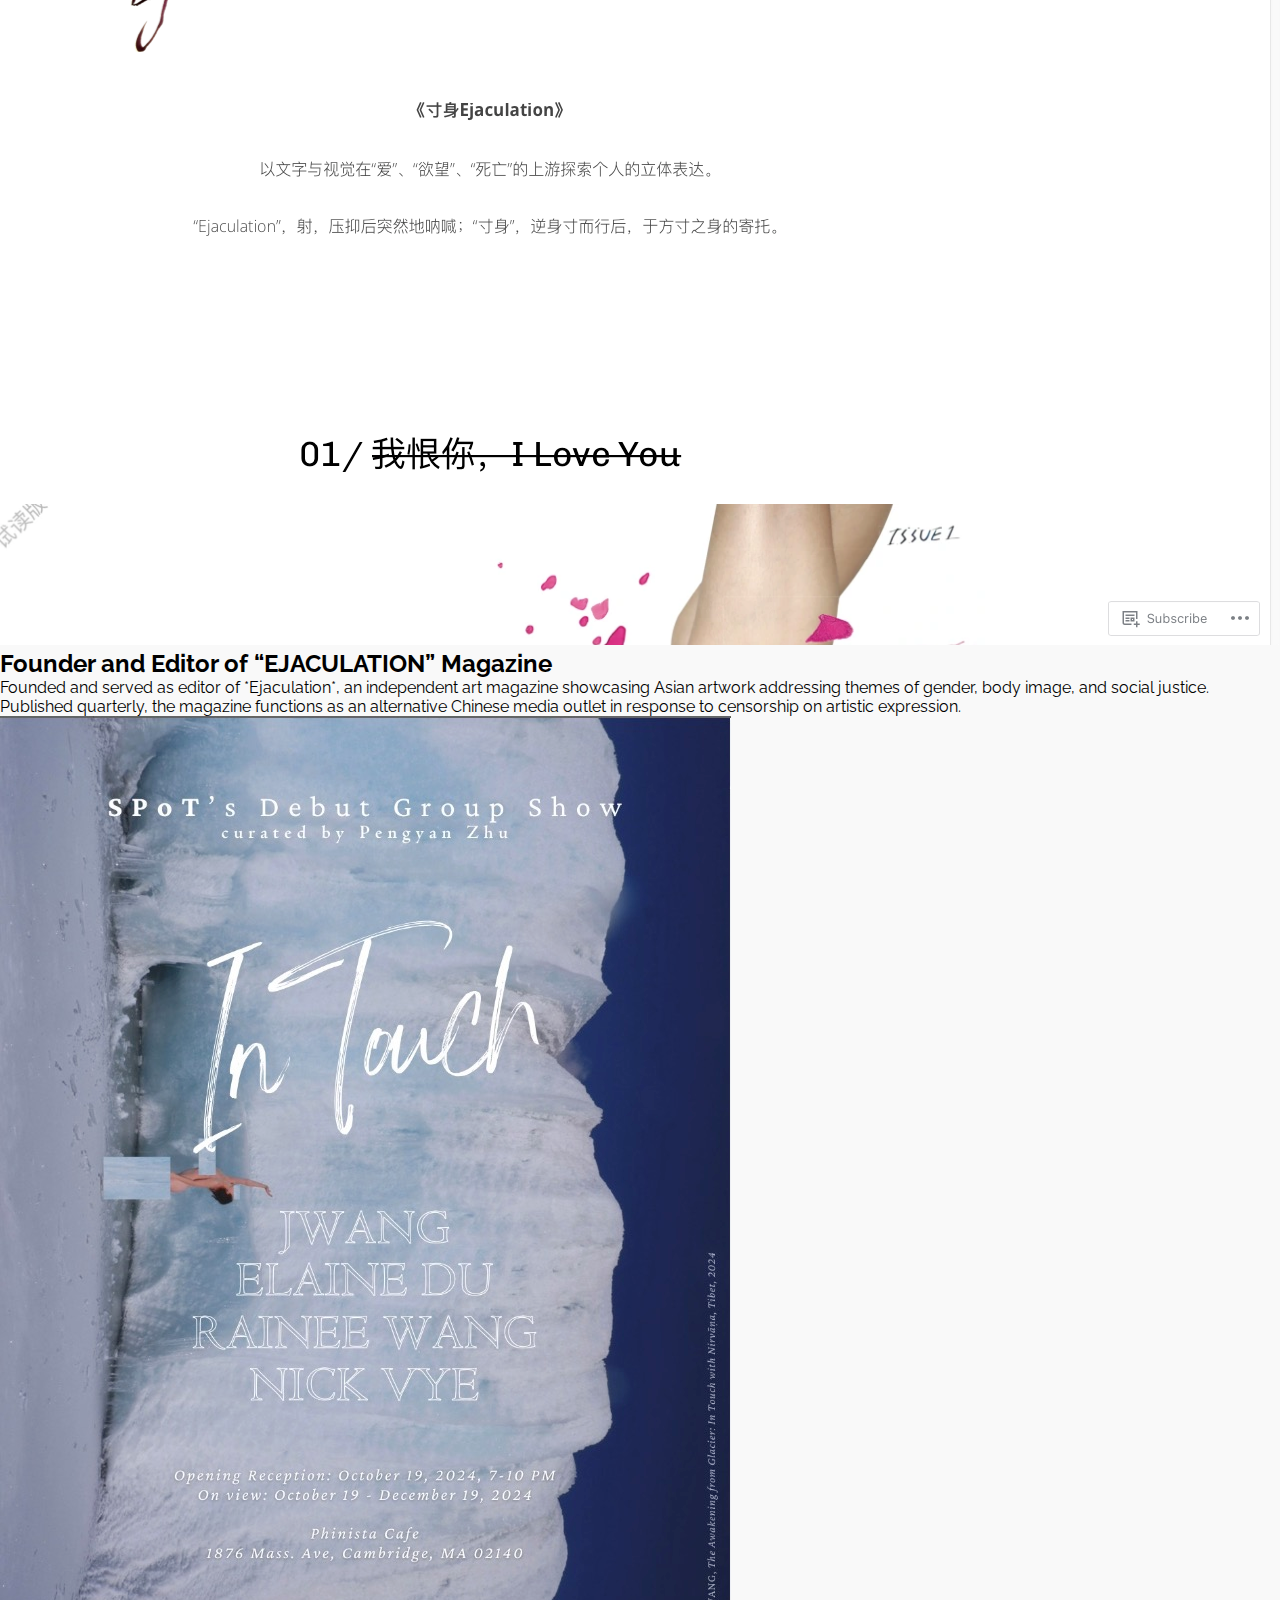
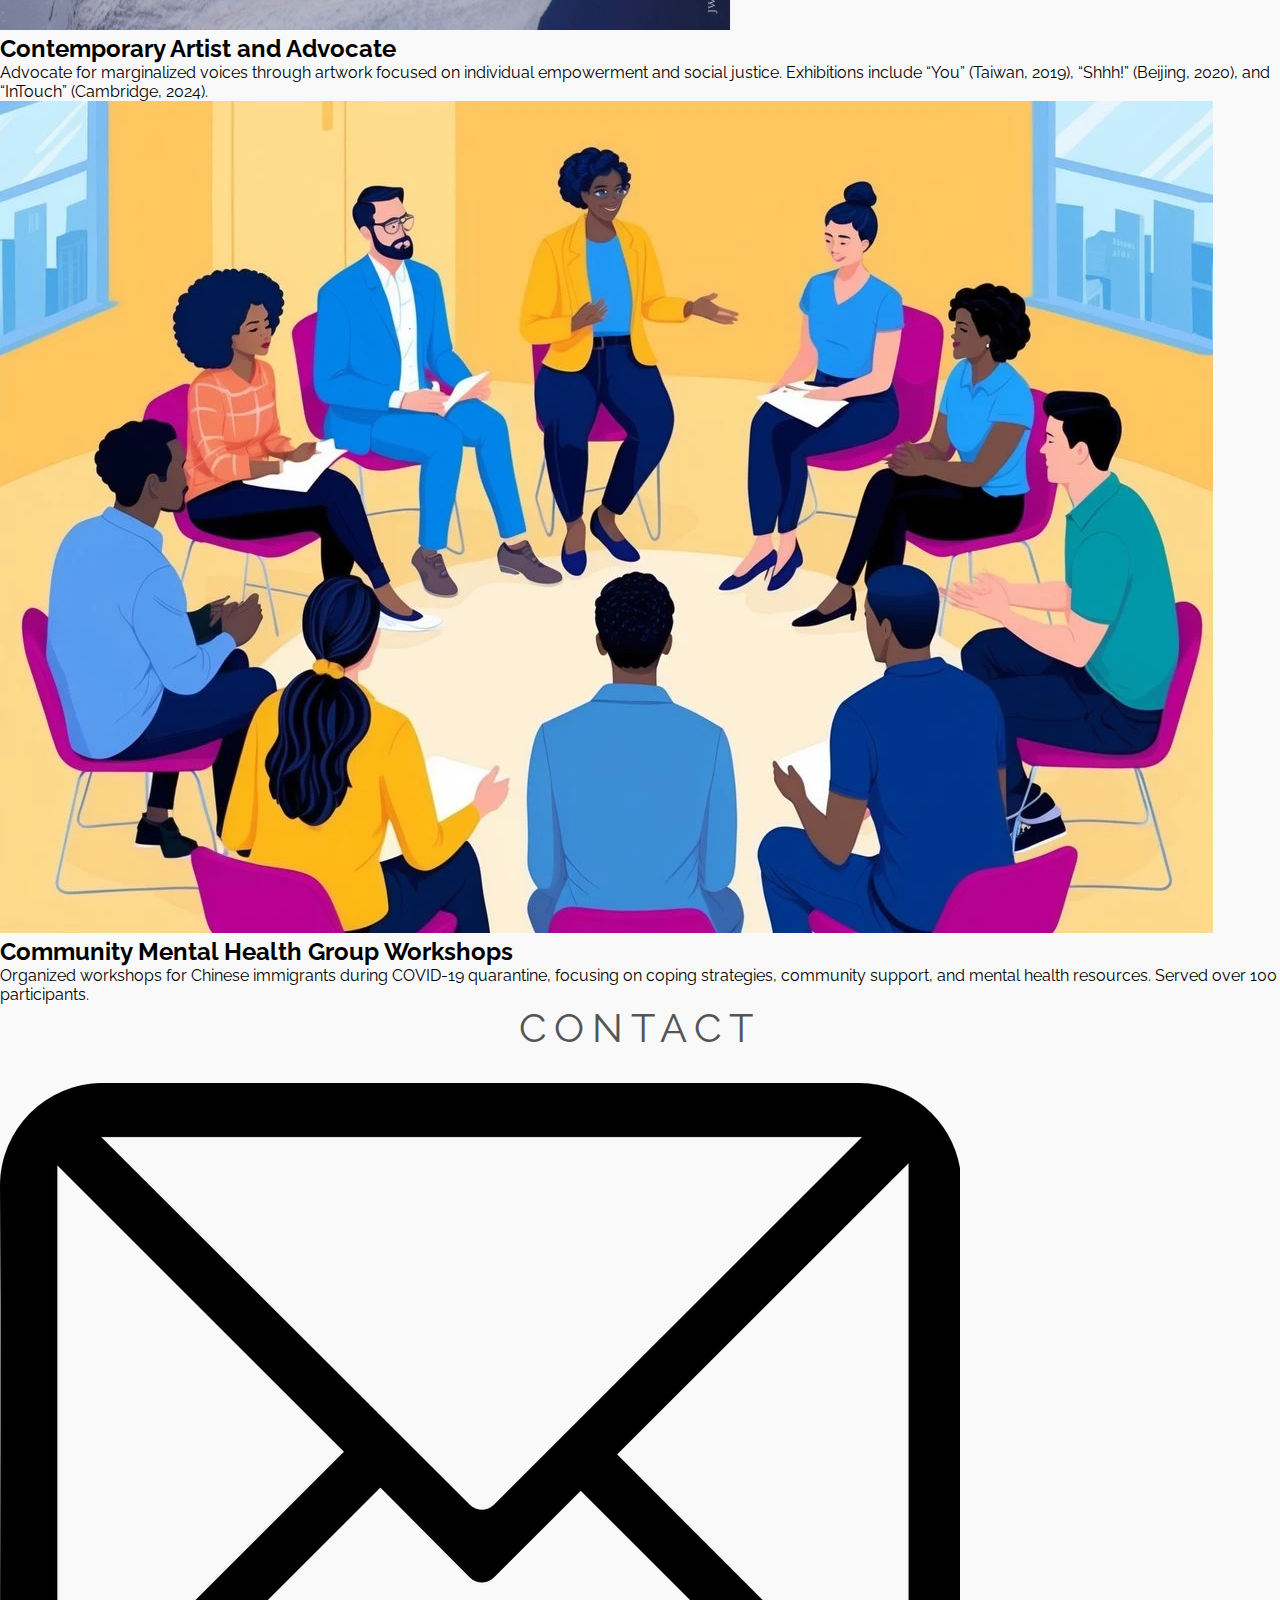
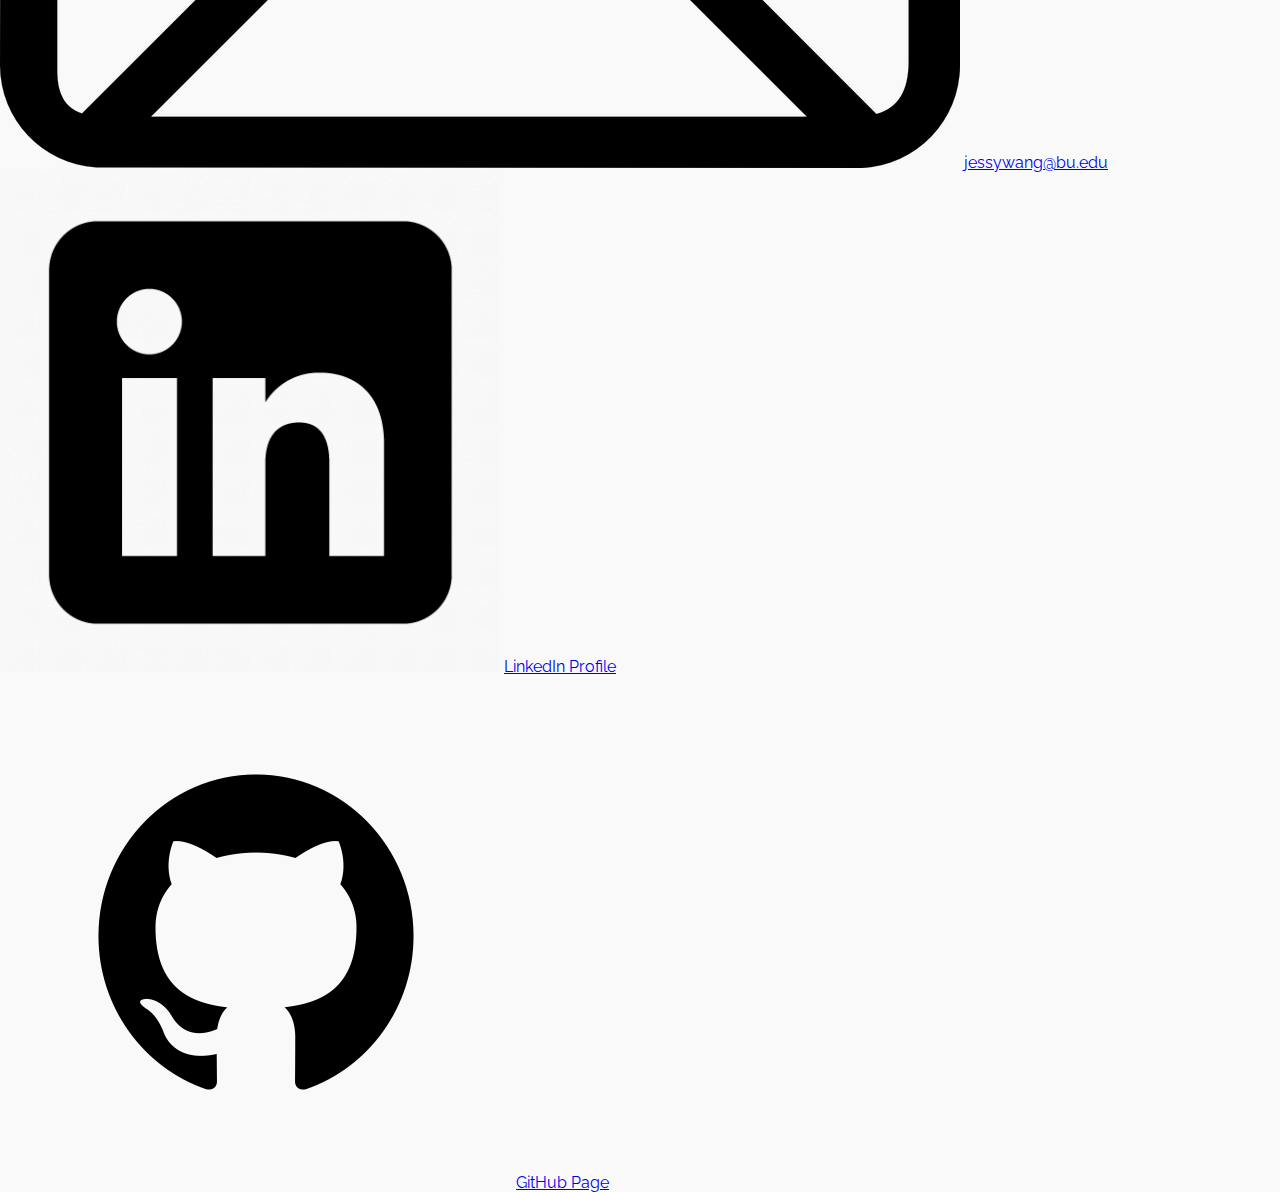
==== commit 4122732e: "finished mostly omitted items with missing pics" ====
--- a/index.html
+++ b/index.html
@@ -76,10 +76,35 @@
             <p class="publication-details-text">
               Communication Methods and Measures. Manuscript under review.
             </p>
+            <p class="publication-keywords">
+              <b>Keywords</b>: HPV vaccination, GPT-annotation, prompt
+              engineering, time series analysis, text analysis, health
+              communication, social media discourse
+            </p>
             <div class="abstract-content">
               <p>
-                Introduces an innovative methodology combining a GPT-driven
-                health belief model with supervised machine learning.
+                <b>Abstract</b>: Human Papillomavirus (HPV) infection remains a
+                global public health concern, with persistently low vaccination
+                rates contributing to significant health risks. Despite previous
+                research on HPV vaccine perceptions, challenges in large-scale
+                data analysis and achieving ideal accuracy persist. To address
+                this gap, this study developed a GPT-Health Belief Model (HBM)
+                program to efficiently annotate HPV-related discourse on
+                Twitter. Through text labeling and time series analysis of 5,575
+                tweets, this study elucidates distinct patterns and dynamic
+                relationships within public health beliefs, particularly in the
+                context of vaccination. The application of large language
+                models, including GPT, demonstrated high reliability, achieving
+                Krippendorff's alpha scores between 0.87 and 0.96, which
+                underscores the model's accuracy in classifying nuanced health
+                communication data. Time series analysis revealed temporal
+                relationships among the components of the Health Belief Model
+                (HBM) and behavioral tendencies. These analyses highlight the
+                potential of advanced statistical techniques to uncover the
+                temporal dynamics that shape public discourse and attitudes
+                toward health behaviors over time. This approach demonstrates
+                the potential of GPT-based models to enhance understanding of
+                health beliefs in social media discourse.
               </p>
             </div>
           </div>
@@ -103,10 +128,29 @@
             <p class="publication-details-text">
               Computers in Human Behavior. Manuscript under review.
             </p>
+            <p class="publication-keywords">
+              <b>Keywords</b>: 3D websites, non-immersive virtual reality,
+              spatial presence, purchase intention, consumer learning,
+              e-commerce, v-commerce
+            </p>
             <div class="abstract-content">
               <p>
-                An experimental study on how spatial presence mediates the
-                effects of 3D marketing websites on user engagement.
+                <b>Abstract</b>: With the development of technologies, 3D
+                websites, which display dynamic and interactive virtual
+                environments on the screen, emerged as an innovative marketing
+                tool. Despite previous research has explored the effectiveness
+                of 3D websites on consumer behaviors, few studies have examined
+                the potential mediation effect of spatial presence in such
+                effectiveness. Aiming to fill this research gap, the current
+                study conducted two pre-registered experiments. By comparing the
+                effect of 3D websites to static 2D websites in a commercial
+                (Experiment 1) and a non-commercial context (Experiment 2), we
+                found that 3D websites could elicit users’ feelings of
+                entertainment (i.e., enjoyment and appreciation) and a greater
+                purchase intention through spatial presence. These results
+                validate the value of 3D websites as a marketing tool and shed
+                light on a possible underlying mechanism. The theoretical and
+                practical implications are further discussed.
               </p>
             </div>
           </div>
@@ -134,11 +178,37 @@
             <p class="publication-details-text">
               Proceedings of ACM CSCW '28. Under review.
             </p>
+
+            <p class="publication-keywords">
+              <b>Keywords</b>: Human-centered computing , Applied computing,
+              Digital game, Group game, Social-emotional skill, Interpersonal
+              closeness, Self-disclosure, Mental well-being, Social robots
+            </p>
+
             <div class="abstract-content">
               <p>
-                A mixed-method study on the impact of imagery stimulated
-                emotional game intervention, supported by the Emotion-Memory
-                Cognitive Model and Social Penetration Theory.
+                <b>Abstract</b>: This study is part of a broader research
+                project exploring the design of a social robot that facilitates
+                a digital group game intervention aimed at enhancing
+                participants’ social-emotional skills and mental well-being. At
+                this stage, the research focuses on developing a digital
+                visual-emotional-stimuli-based group game, StEMory (Stimulated
+                Emotional Memory), bringing participants’ emotional safety to
+                self-disclose, and fostering trust and interpersonal closeness
+                in group settings. A mixed-method design has been implemented to
+                measure the significance of game effects and explore users’
+                underlying psychological key for group interpersonal
+                connectedness, as well as their views on the potential role a
+                social robot could play in facilitating the game. A key design
+                feature of the game is the adoption of the emotion-memory
+                cognitive model while implementing complex emotional images for
+                deeper cognitive processing. Within a theoretical framework
+                built upon psychological theories, the study findings indicate a
+                significant increase in both interpersonal closeness and
+                individual-level willingness to engage in self-disclosure. This
+                study also establishes a foundation for future CSCW research by
+                developing a design guide for integrating a social robot into
+                the group social-emotional intervention.
               </p>
             </div>
           </div>
@@ -162,11 +232,29 @@
             <p class="publication-details-text">
               ICA '75. Extended abstract under review.
             </p>
+
+            <p class="publication-keywords">
+              <b>Keywords</b>: Social Robot, Social-emotional skill, CASA Model,
+              Human-Computer Interaction, Game Design, Group Game
+            </p>
+
             <div class="abstract-content">
               <p>
-                A participatory design study exploring the educational,
-                therapeutic, and facilitator roles of social robots in social
-                emotional game interventions.
+                <b>Abstract</b>: This study explores the integration of an
+                embodied social robot within a hybrid in-person and digital
+                group game designed to enhance social-emotional skills and
+                foster group bonding among participants. Building upon existing
+                theoretical frameworks, we examine the potential roles for
+                embodied social robots—therapeutic, educational, and
+                facilitative—each aimed at strengthening social-emotional
+                connections within a structured, interactive game environment. A
+                mixed-method design involving pre- and post-surveys and
+                Technology Acceptance Model (TAM)--based assessments will
+                evaluate how each robot role influences user experience,
+                perceived bonding, and emotional engagement. The study result
+                will contribute to the theoretical extension of Computers as
+                Social Actors (CASA) and empirical applications of embodied
+                social robot design in a group setting.
               </p>
             </div>
           </div>
@@ -189,12 +277,29 @@
             <p class="publication-details-text">
               ICA '75. Manuscript under review.
             </p>
+            <p class="publication-keywords">
+              <b>Keywords</b>: Virtual Agents, Self-Disclosure, Emotional
+              Engagement, Voice Modality, Human-Computer Interaction, CASA Model
+            </p>
             <div class="abstract-content">
               <p>
-                An experiment using GSR (Galvanic Skin Response) and PPG
-                (Photoplethysmography) measurements to assess participants’
-                emotional responses and cognitive load during interactions with
-                varying levels of self-disclosure in virtual agents.
+                <b>Abstract</b>: This experimental study investigates how
+                self-disclosure by virtual agents sparks emotional engagement.
+                Specifically, the extent of self-disclosure (high or low) and
+                the modality (text-only or voice-inclusive) are manipulated to
+                examine the effectiveness under different conditions. Emotional
+                engagement was measured biometrically, including heart rate and
+                skin conductance. Preliminary analysis reveals that a virtual
+                agent with personal-related text disclosure and voice gains the
+                most emotional engagement from users, though it also has the
+                highest tendency to bring the cognitive load. While the current
+                data supports informative analysis, data collection is still in
+                progress to strengthen the statistical significance of
+                identified trends. Further analysis that will allow more probing
+                for insights will be conducted prior to the 2025 ICA conference.
+                This research is expected to provide insights into the design
+                and adoption of virtual agents in tasks requiring emotional
+                connection.
               </p>
             </div>
           </div>
@@ -216,10 +321,16 @@
             <p class="publication-details-text">
               Society Must Be Inoculated Conference. Paper presented.
             </p>
+
+            <p class="publication-keywords">
+              <b>Keywords</b>: War Narrative, Psychology of War, Individual
+              sacrifice, Social media, COVID-19
+            </p>
+
             <div class="abstract-content">
               <p>
-                A large-scale text analysis examining propaganda and public
-                emotion during the COVID-19.
+                <b>Abstract</b>: A large-scale text analysis examining
+                propaganda and public emotion during the COVID-19.
               </p>
             </div>
           </div>
@@ -256,16 +367,6 @@
         </div>
 
         <div class="project-card">
-          <a href="projects/covid.html">
-            <img
-              src="assets/project_pics/covid/covid_main.jpg"
-              alt="COVID-19 War Narrative"
-            />
-            <p>COVID-19 War Narrative</p>
-          </a>
-        </div>
-
-        <div class="project-card">
           <a href="projects/BLM.html">
             <img
               src="assets/project_pics/blm/blm_main.webp"
@@ -286,6 +387,16 @@
         </div>
 
         <div class="project-card">
+          <a href="https://www.decruit.org/publications/">
+            <img
+              src="assets/project_pics/de-cruit/lab_main.webp"
+              alt="Trauma Lab"
+            />
+            <p>Trauma Lab</p>
+          </a>
+        </div>
+
+        <div class="project-card">
           <a href="projects/BCAN.html">
             <img
               src="assets/project_pics/bcan/bcan_main.png"
@@ -295,13 +406,13 @@
           </a>
         </div>
 
-        <div class="project-card">
-          <a href="https://www.decruit.org/publications/">
-            <img
-              src="assets/project_pics/de-cruit/lab_main.webp"
-              alt="Trauma Lab"
-            />
-            <p>Trauma Lab</p>
+        <!-- <div class="project-card">
+          <a href="#">
+            <img
+              src="assets/project_pics/bos_child/bos_child_main.jpg"
+              alt="App Design for Boston Children Hospital"
+            />
+            <p>App Design for Boston Children Hospital</p>
           </a>
         </div>
 
@@ -322,15 +433,6 @@
               alt="Physiological Response to Virtual Agents"
             />
             <p>Physiological Response to Virtual Agents</p>
-          </a>
-        </div>
-        <div class="project-card">
-          <a href="#">
-            <img
-              src="assets/project4.jpg"
-              alt="App Design for Boston Children Hospital"
-            />
-            <p>App Design for Boston Children Hospital</p>
           </a>
         </div>
 
@@ -354,6 +456,125 @@
             />
             <p>Veteran PTSD Online Education</p>
           </a>
+        </div>
+      </div>-->
+    </section> 
+
+    <section id="leadership" class="activities-section">
+      <h1>Community Impact and Leadership Activities</h1>
+      <div class="activities-container">
+        <!-- Activity 1 -->
+        <div class="activity-card">
+          <div class="activity-image">
+            <img
+              src="assets/leadership/magazine/magazine_main.png"
+              alt="EJACULATION Magazine"
+            />
+          </div>
+          <div class="activity-text">
+            <h2>Founder and Editor of “EJACULATION” Magazine</h2>
+            <p>
+              Founded and served as editor of *Ejaculation*, an independent art
+              magazine showcasing Asian artwork addressing themes of gender,
+              body image, and social justice. Published quarterly, the magazine
+              functions as an alternative Chinese media outlet in response to
+              censorship on artistic expression.
+            </p>
+          </div>
+        </div>
+        <!-- Activity 2 -->
+        <div class="activity-card">
+          <div class="activity-image">
+            <img
+              src="assets/leadership/art/intouch.jpg"
+              alt="Contemporary Artist"
+            />
+          </div>
+          <div class="activity-text">
+            <h2>Contemporary Artist and Advocate</h2>
+            <p>
+              Advocate for marginalized voices through artwork focused on
+              individual empowerment and social justice. Exhibitions include
+              “You” (Taiwan, 2019), “Shhh!” (Beijing, 2020), and “InTouch”
+              (Cambridge, 2024).
+            </p>
+          </div>
+        </div>
+        <!-- Activity 3 -->
+        <!-- <div class="activity-card">
+          <div class="activity-image">
+            <img
+              src="assets/leadership/school_association.jpg"
+              alt="School Association President"
+            />
+          </div>
+          <div class="activity-text">
+            <h2>School Association President in Taiwan</h2>
+            <p>
+              Led initiatives focused on cultural and social engagement.
+              Organized events fostering discussions on mental health, social
+              issues, and cultural identity, strengthening community ties and
+              promoting awareness.
+            </p>
+          </div>
+        </div> -->
+        <!-- Activity 4 -->
+        <div class="activity-card">
+          <div class="activity-image">
+            <img
+              src="assets/leadership/mental_group.webp"
+              alt="Mental Health Workshop"
+            />
+          </div>
+          <div class="activity-text">
+            <h2>Community Mental Health Group Workshops</h2>
+            <p>
+              Organized workshops for Chinese immigrants during COVID-19
+              quarantine, focusing on coping strategies, community support, and
+              mental health resources. Served over 100 participants.
+            </p>
+          </div>
+        </div>
+        <!-- Activity 5 -->
+        <!-- <div class="activity-card">
+          <div class="activity-image">
+            <img
+              src="assets/leadership/resource_coordination.jpg"
+              alt="Resource Coordination Volunteer"
+            />
+          </div>
+          <div class="activity-text">
+            <h2>Volunteer for Resource Coordination During COVID-19</h2>
+            <p>
+              Coordinated delivery of 100 ventilators to Wuhan, connecting
+              logistics manufacturers with hospitals to ensure timely and
+              efficient distribution during the pandemic.
+            </p>
+          </div>
+        </div>
+      </div> -->
+    </section>
+
+    <section id="contact" class="contact-section">
+      <h1>Contact</h1>
+      <div class="contact-container">
+        <div class="contact-item">
+          <img src="assets/icons/email.png" alt="Email Icon" />
+          <a href="mailto:jessywang@bu.edu">jessywang@bu.edu</a>
+        </div>
+        <div class="contact-item">
+          <img src="assets/icons/linkedin.png" alt="LinkedIn Icon" />
+          <a
+            href="https://www.linkedin.com/in/jessy-wang-bb4461b5/"
+            target="_blank"
+            >LinkedIn Profile</a
+          >
+        </div>
+        <div class="contact-item">
+          <img src="assets/icons/github.png" alt="GitHub Icon" />
+          <a href="https://github.com/JessyWangSun" target="_blank"
+            >GitHub Page</a
+          >
         </div>
       </div>
     </section>
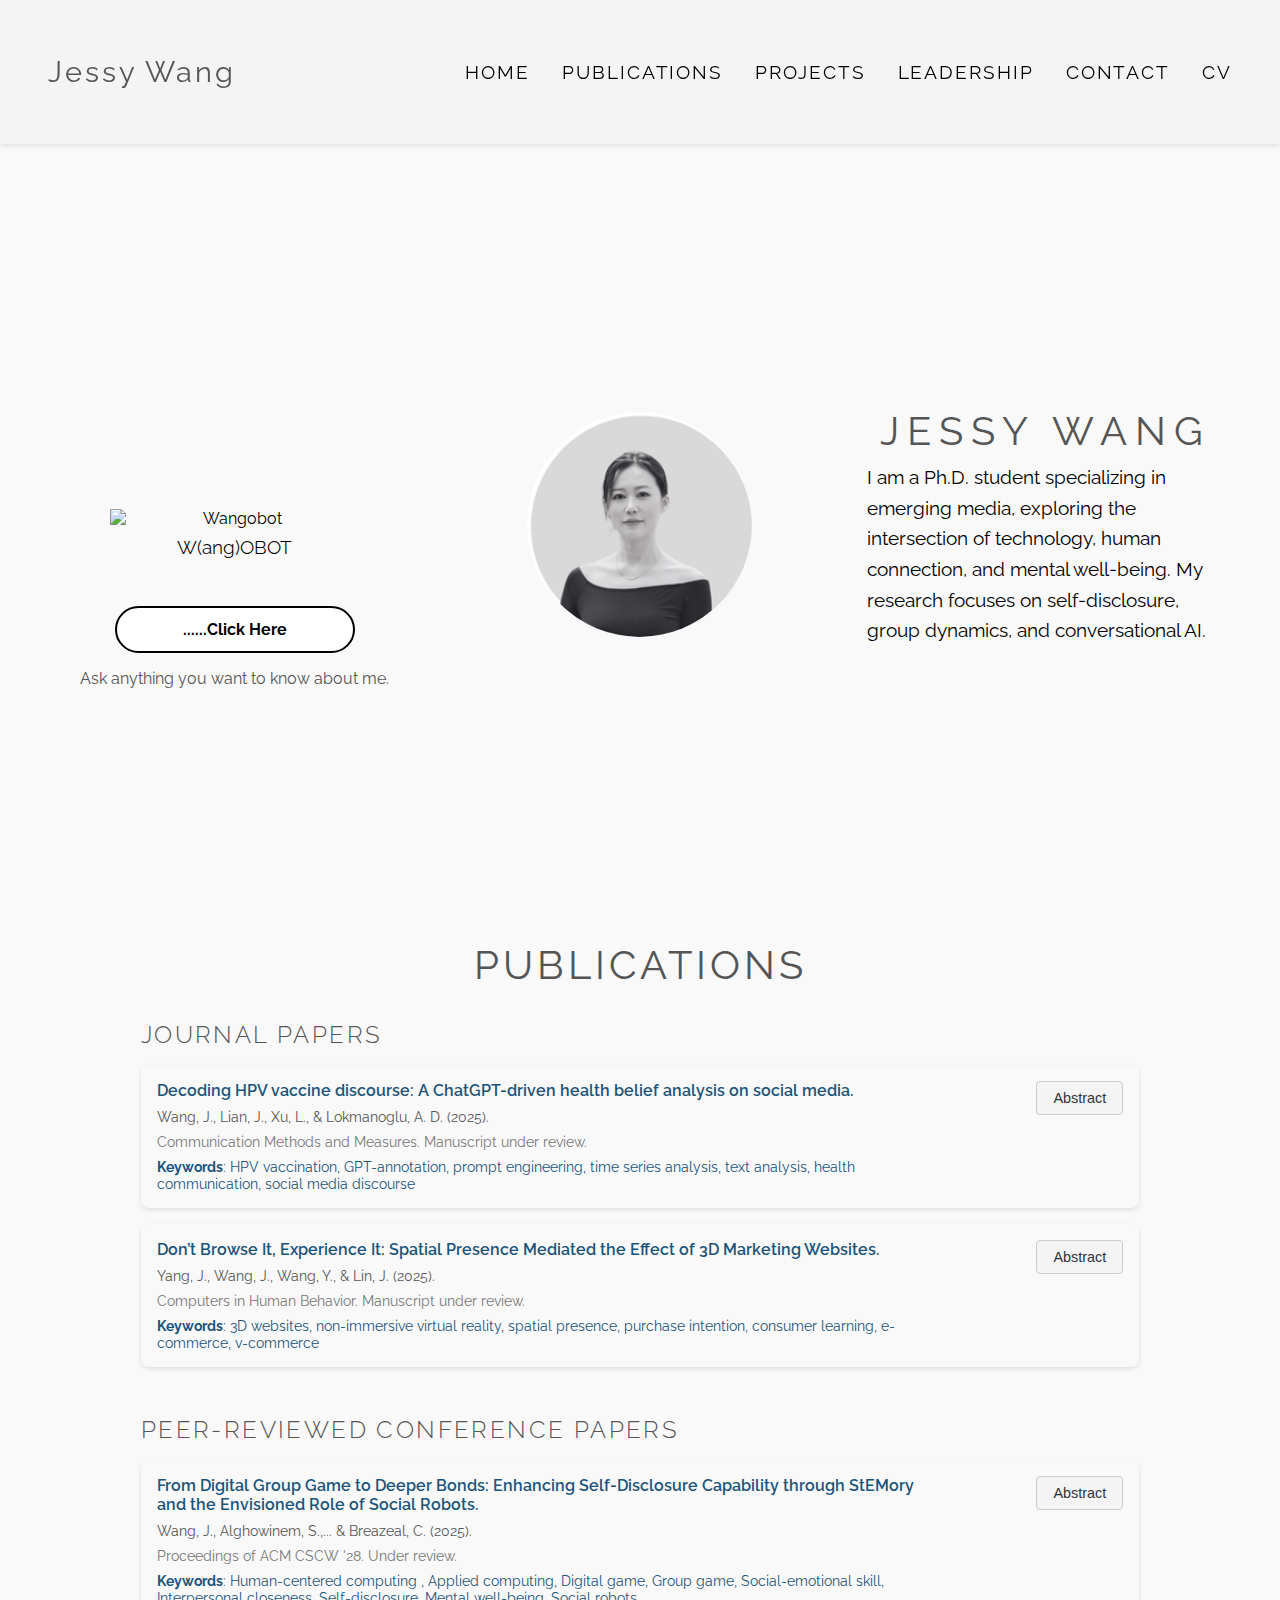
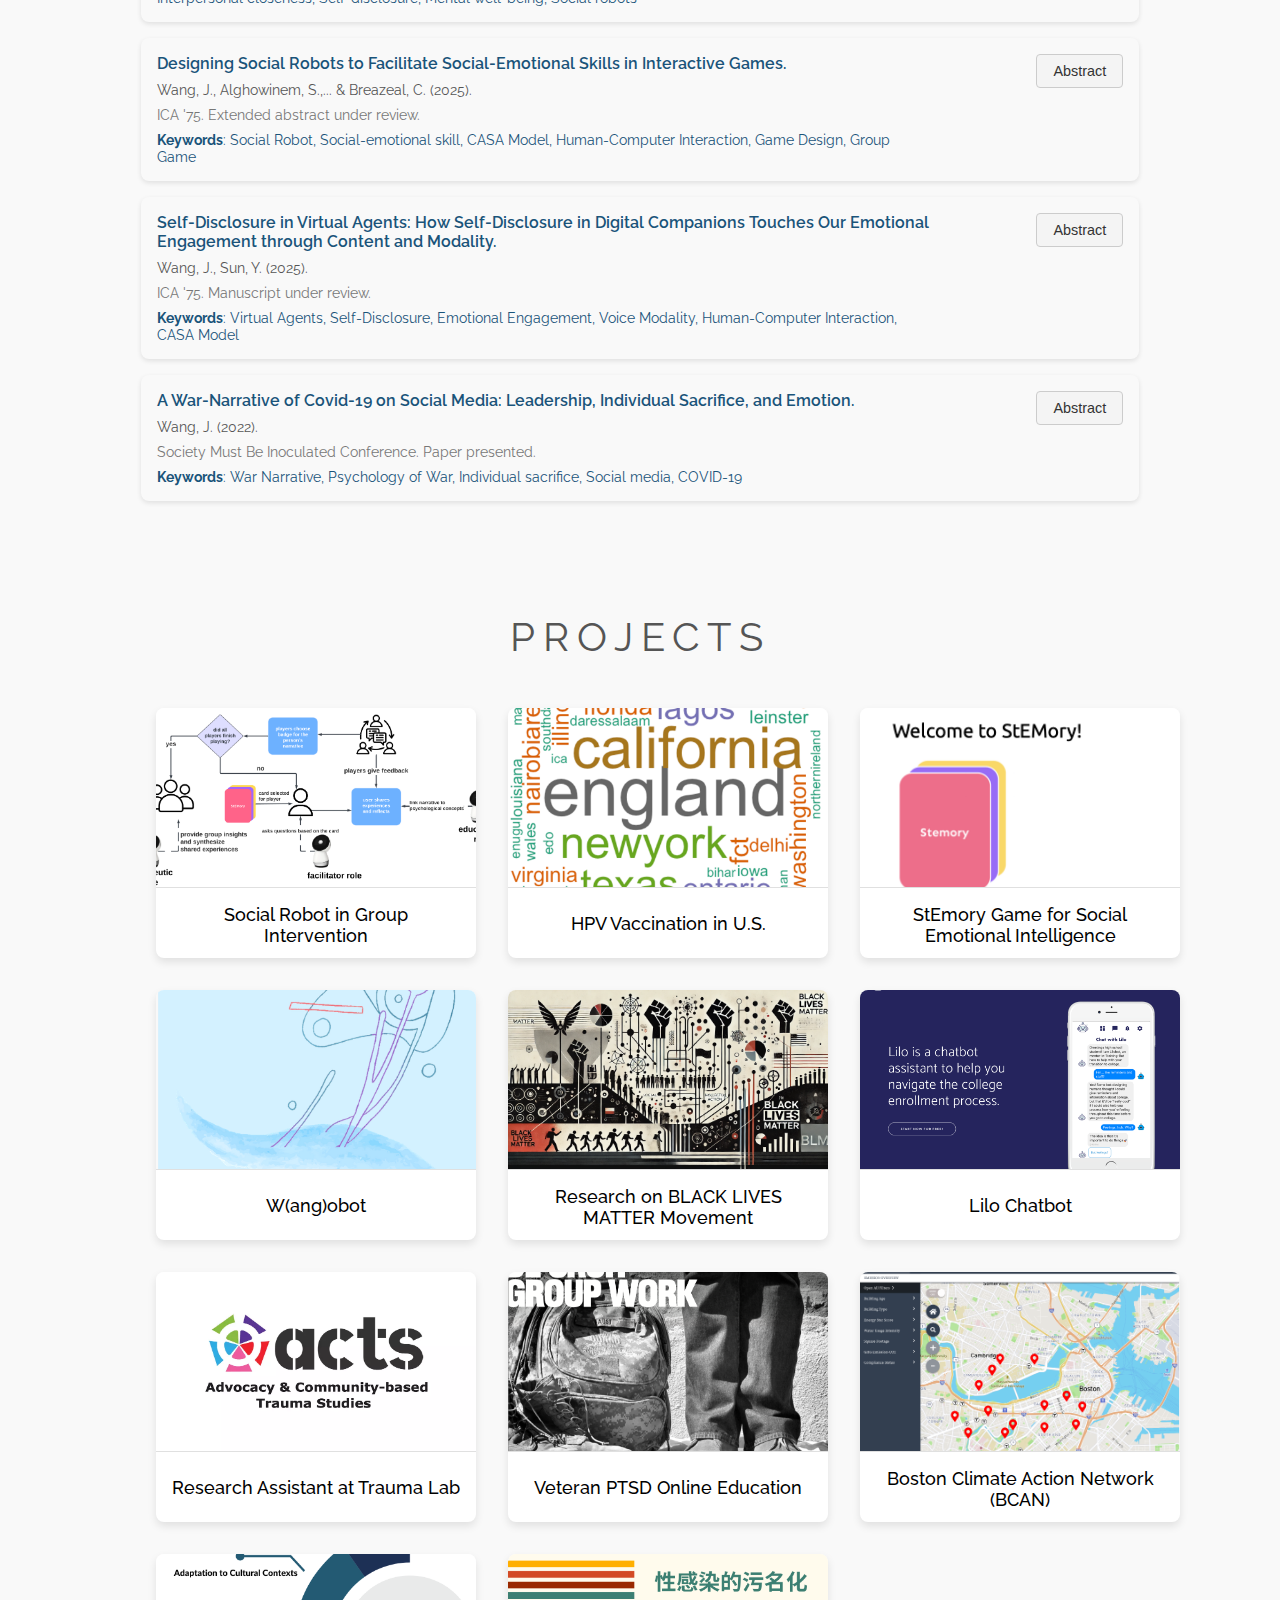
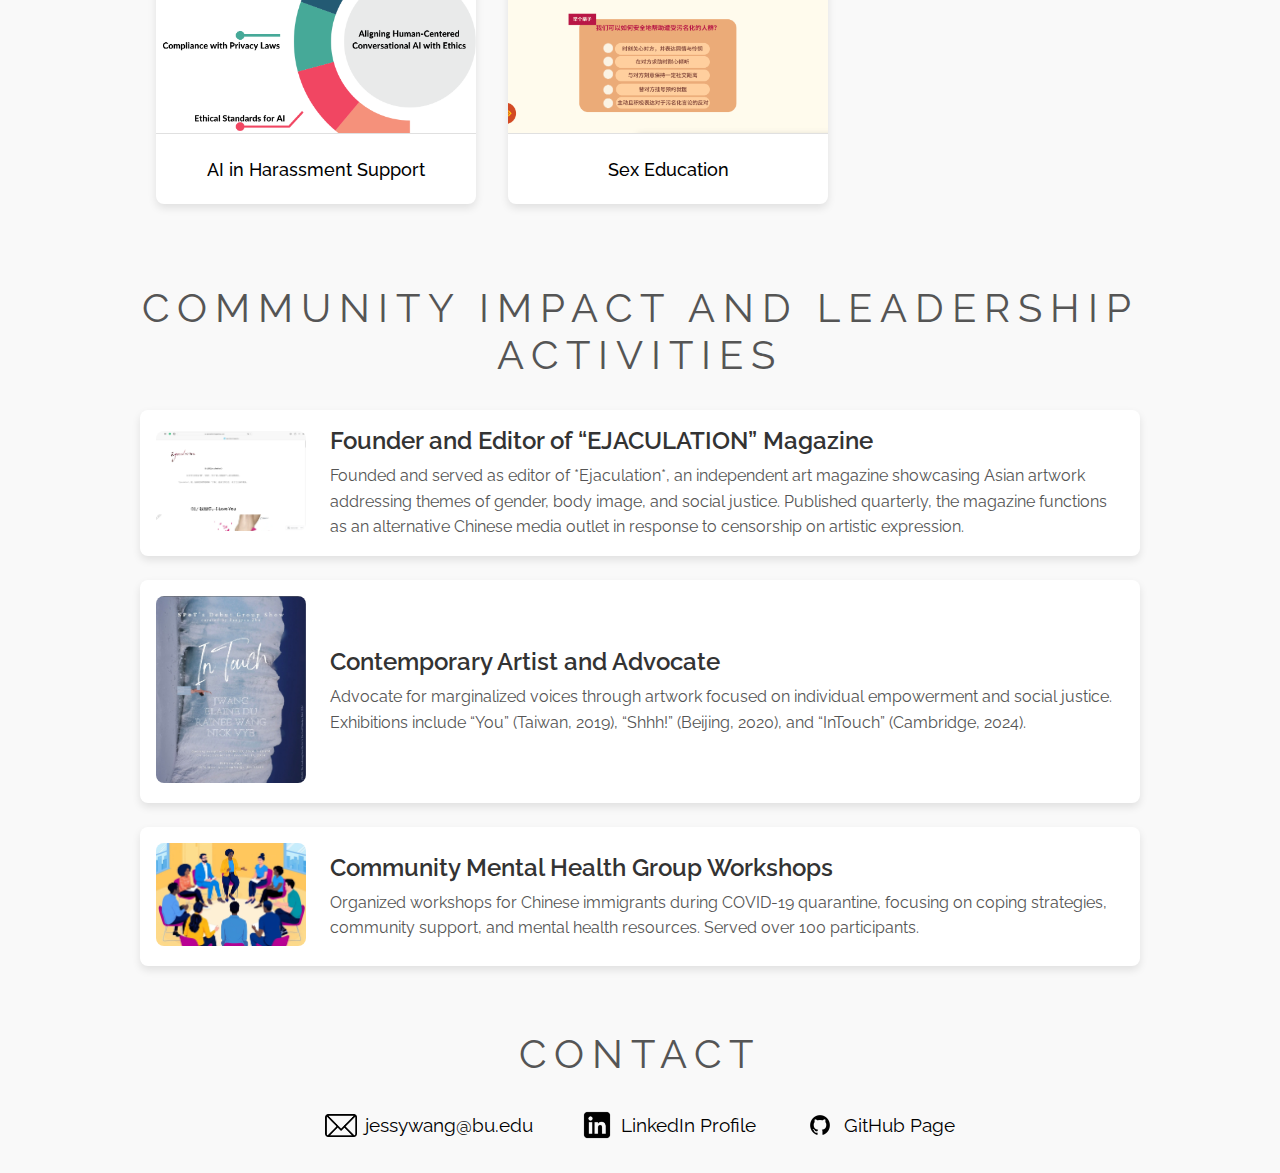
==== commit a464b2b6: "added projects" ====
--- a/index.html
+++ b/index.html
@@ -35,7 +35,7 @@
           <p class="wangobot-subtitle">W(ang)OBOT</p>
 
           <!-- Single Start Chatting Button -->
-          <a href="#chat" class="btn">......Click Here</a>
+          <a href="projects/wobot.html" class="btn">......Click Here</a>
           <p class="wangobot-description">
             Ask anything you want to know about me.
           </p>
@@ -349,7 +349,7 @@
         <div class="project-card">
           <a href="projects/SocialRobot.html">
             <img
-              src="assets/project_pics/socialrobot/robot_main.jpg"
+              src="assets/project_pics/socialrobot/jibo.png"
               alt="Social Robot in Group Intervention"
             />
             <p>Social Robot in Group Intervention</p>
@@ -359,10 +359,31 @@
         <div class="project-card">
           <a href="projects/HPV.html">
             <img
-              src="assets/project_pics/hpv/hpv_main.webp"
+              src="assets/project_pics/hpv/HPV_Data_Visualization/VAR.png"
               alt="HPV Vaccination in U.S."
             />
             <p>HPV Vaccination in U.S.</p>
+          </a>
+        </div>
+
+        <div class="project-card">
+          <a href="projects/ste.html">
+            <img
+              src="assets/project_pics/StEmory Game for Social Emotional Intelligence/Cover.png"
+              alt="StEmory Game for Social Emotional Intelligence"
+            />
+            <p>StEmory Game for Social Emotional Intelligence</p>
+          </a>
+        </div>
+
+
+        <div class="project-card">
+          <a href="/projects/wobot.html">
+            <img
+              src="assets/project_pics/Wobot/wobot_main.png"
+              alt="W(ang)obot Chatbot"
+            />
+            <p>W(ang)obot</p>
           </a>
         </div>
 
@@ -392,7 +413,17 @@
               src="assets/project_pics/de-cruit/lab_main.webp"
               alt="Trauma Lab"
             />
-            <p>Trauma Lab</p>
+            <p>Research Assistant at Trauma Lab</p>
+          </a>
+        </div>
+
+        <div class="project-card">
+          <a href="projects/veteran.html">
+            <img
+              src="assets/project_pics/Veteran & PTSD/cover image/main.png"
+              alt="Veteran PTSD Online Education"
+            />
+            <p>Veteran PTSD Online Education</p>
           </a>
         </div>
 
@@ -406,6 +437,26 @@
           </a>
         </div>
 
+        <div class="project-card">
+          <a href="/projects/AI_harr.html">
+            <img
+              src="assets/project_pics/AI in Harassment Support/3.png"
+              alt="AI in Harassment Support"
+            />
+            <p>AI in Harassment Support</p>
+          </a>
+        </div>
+
+        <div class="project-card">
+          <a >
+            <img
+              src="assets/project_pics/Sex Education/Sex_ED_main.png"
+              alt="Sex Education"
+            />
+            <p>Sex Education</p>
+          </a>
+        </div>
+
         <!-- <div class="project-card">
           <a href="#">
             <img
@@ -413,16 +464,6 @@
               alt="App Design for Boston Children Hospital"
             />
             <p>App Design for Boston Children Hospital</p>
-          </a>
-        </div>
-
-        <div class="project-card">
-          <a href="projects/conselor.html">
-            <img
-              src="assets/project_pics/conselor/conselor_main.JPG"
-              alt="Crisis Counselor at New York State Office of Mental Health"
-            />
-            <p>Crisis Counselor at New York State Office of Mental Health</p>
           </a>
         </div>
 
@@ -448,15 +489,7 @@
             <p>Mental Health Workshop</p>
           </a>
         </div>
-        <div class="project-card">
-          <a href="#">
-            <img
-              src="assets/project9.jpg"
-              alt="Veteran PTSD Online Education"
-            />
-            <p>Veteran PTSD Online Education</p>
-          </a>
-        </div>
+        
       </div>-->
     </section> 
 
--- a/styles.css
+++ b/styles.css
@@ -225,6 +225,7 @@
     height: auto;
     aspect-ratio: 16 / 9;
     display: block;
+    object-fit: cover; 
     border-bottom: 1px solid #e0e0e0;
 }
 
@@ -309,26 +310,15 @@
 .publication-details-text {
     font-size: 0.9rem;
     color: #777;
+    margin-bottom: 0.5rem;
+}
+
+.publication-keywords {
+    font-size: 0.9rem;
+    color: #1a547a;
     margin-bottom: 0;
 }
 
-.download-btn {
-    padding: 0.5rem 1rem;
-    background-color: #f4f4f4;
-    color: #333;
-    border: 1px solid #ccc;
-    border-radius: 4px;
-    font-size: 0.9rem;
-    text-decoration: none;
-    text-align: center;
-    white-space: nowrap;
-    transition: background-color 0.3s;
-    align-self: center; /* Aligns button to the middle */
-}
-
-.download-btn:hover {
-    background-color: #e0e0e0;
-}
 
 .publication-item {
   display: flex;
@@ -363,3 +353,113 @@
   border-radius: 4px;
 }
 
+.std-btn {
+    padding: 0.5rem 1rem;
+  font-size: 0.9rem;
+  font-weight: light;
+  background-color: #f4f4f4;
+  color: #333;
+  border: 1px solid #ccc;
+  border-radius: 4px;
+  cursor: pointer;
+  transition: background-color 0.3s;
+}
+
+.std-btn:hover {
+    background-color: #e0e0e0;
+}
+
+
+/* Activities Section */
+.activities-section {
+    text-align: center;
+    padding: 2rem 1rem;
+  }
+  
+  .activities-section h1 {
+    font-size: 2.5rem;
+    margin-bottom: 2rem;
+  }
+  
+  .activities-container {
+    display: flex;
+    flex-direction: column;
+    gap: 1.5rem; /* Space between cards */
+    max-width: 1000px;
+    margin: 0 auto; /* Center the container */
+  }
+  
+  .activity-card {
+    display: flex; /* Horizontal layout */
+    align-items: center; /* Align image and text vertically */
+    background-color: #fff;
+    border-radius: 8px;
+    box-shadow: 0 4px 8px rgba(0, 0, 0, 0.1);
+    overflow: hidden;
+    padding: 1rem;
+    gap: 1.5rem; /* Space between image and text */
+  }
+  
+  .activity-card img {
+    width: 150px; /* Fixed width for the image */
+    height: auto; /* Maintain aspect ratio */
+    border-radius: 8px; /* Slight rounding for aesthetic */
+  }
+  
+  .activity-text {
+    text-align: left;
+    flex: 1; /* Ensure text takes remaining space */
+  }
+  
+  .activity-text h2 {
+    font-size: 1.5rem;
+    font-weight: 600;
+    margin-bottom: 0.5rem;
+    color: #333;
+  }
+  
+  .activity-text p {
+    font-size: 1rem;
+    line-height: 1.6;
+    color: #555;
+  }
+
+/* Contact Section */
+.contact-section {
+    text-align: center;
+    padding: 2rem 1rem;
+  }
+  
+  .contact-section h1 {
+    font-size: 2.5rem;
+    margin-bottom: 2rem;
+  }
+  
+  .contact-container {
+    display: flex; /* Enables flexbox for horizontal alignment */
+    justify-content: center; /* Centers the items horizontally */
+    align-items: center; /* Vertically aligns the items */
+    gap: 3rem; /* Space between contact items */
+  }
+  
+  .contact-item {
+    display: flex;
+    align-items: center;
+    gap: 0.5rem; /* Space between icon and text */
+  }
+  
+  .contact-item img {
+    width: 32px;
+
+  }
+  
+  .contact-item a {
+    font-size: 1.2rem;
+    color: #000;
+    text-decoration: none;
+    transition: color 0.3s;
+  }
+  
+  .contact-item a:hover {
+    color: #555;
+  }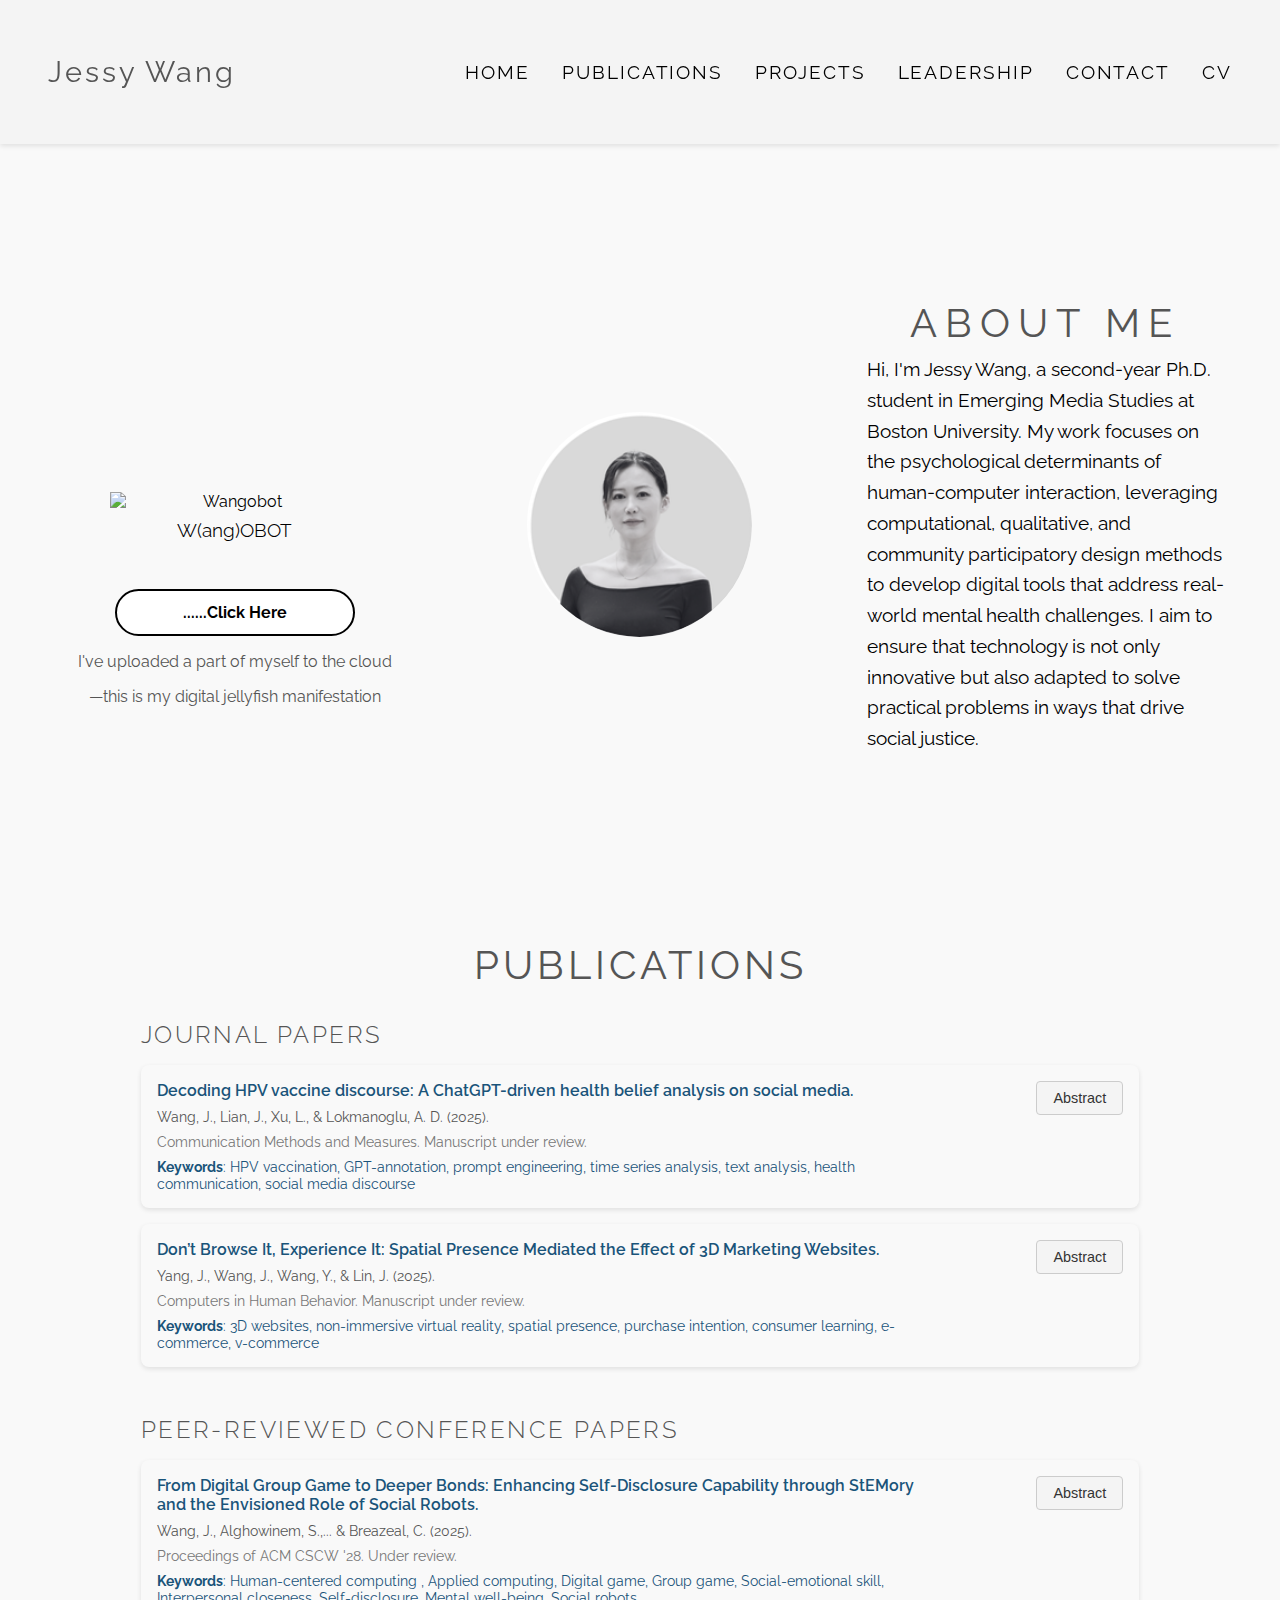
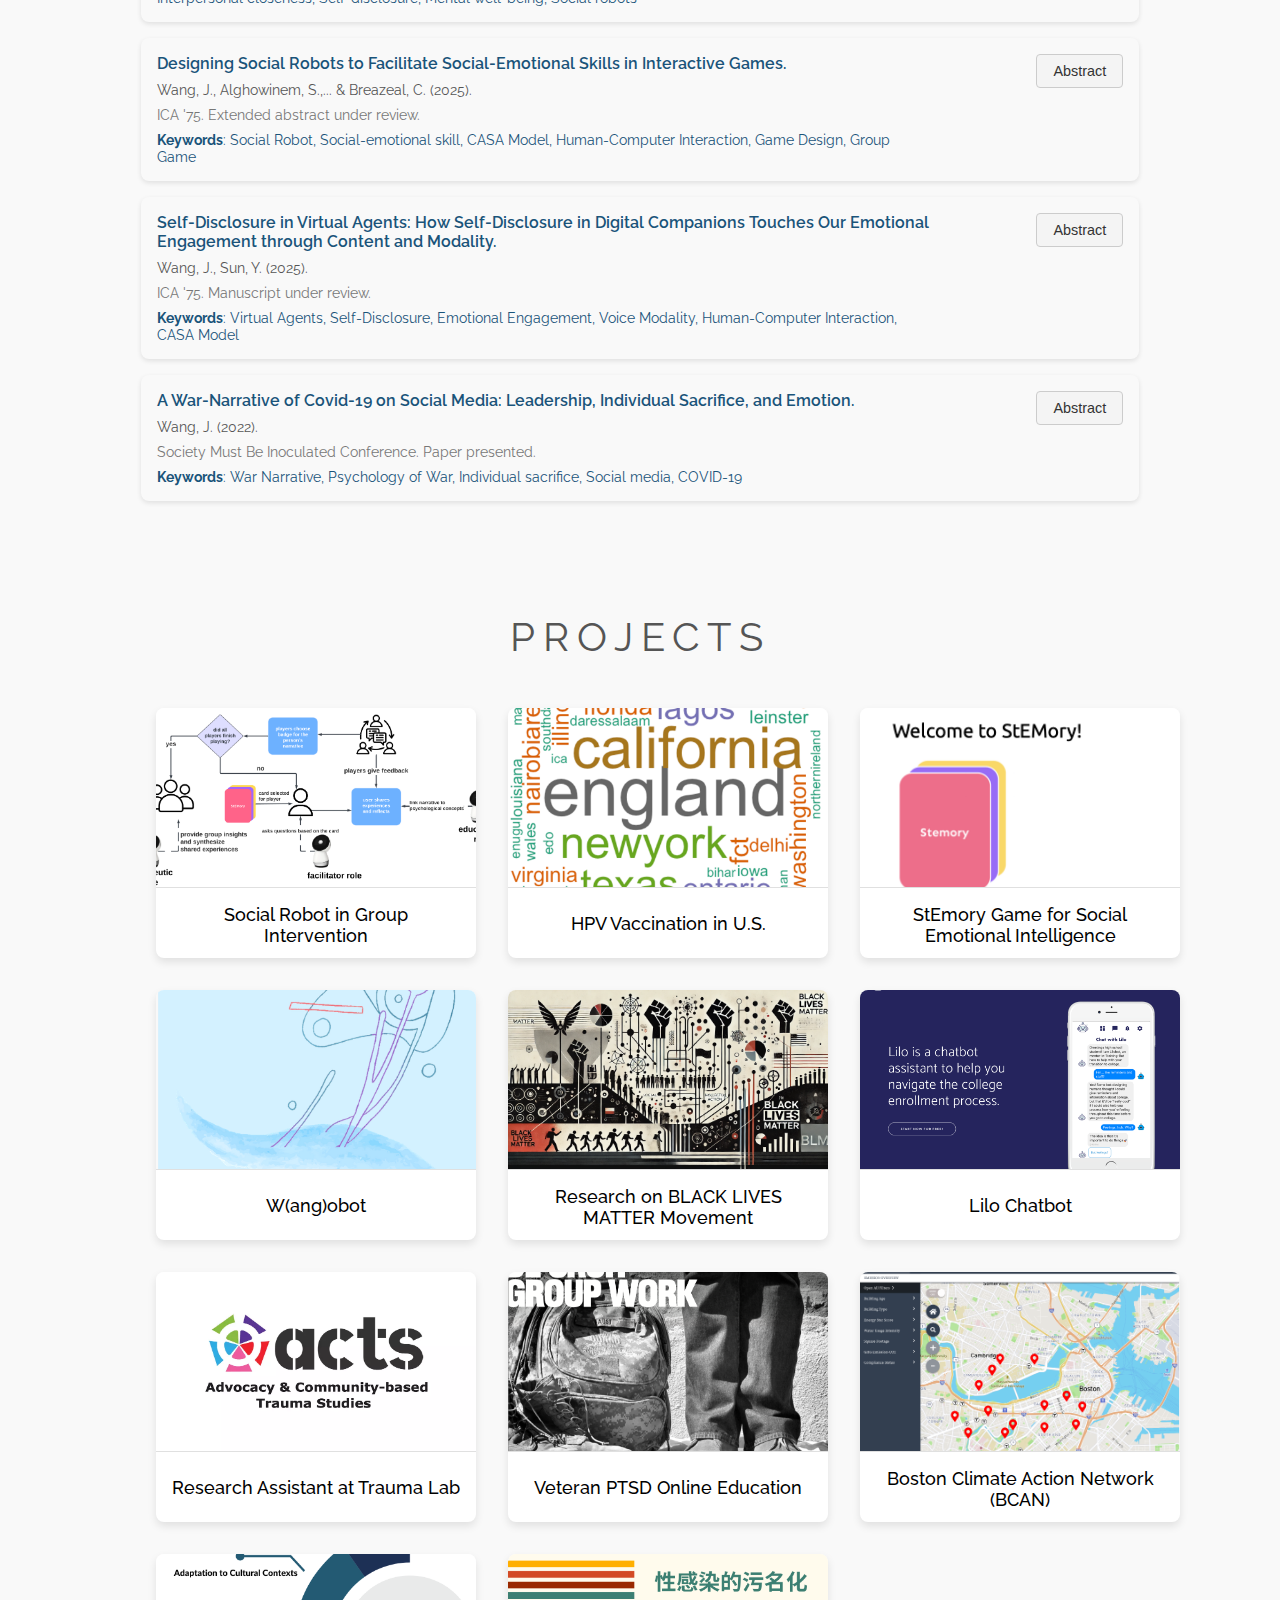
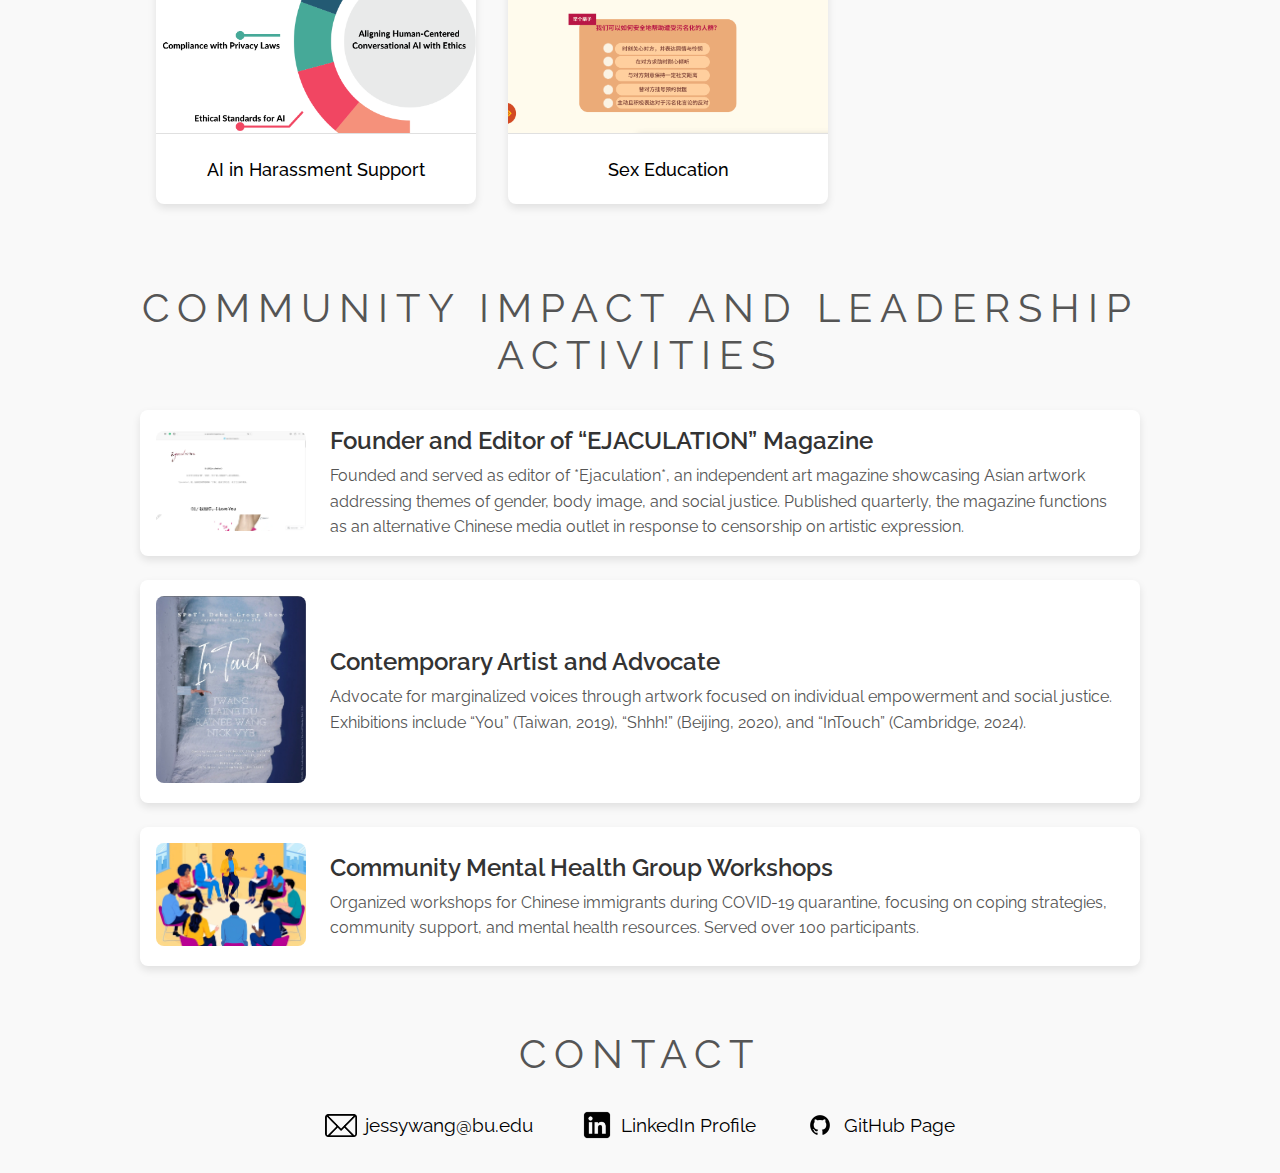
==== commit 9dc95440: "updated wobot intro and proj title" ====
--- a/index.html
+++ b/index.html
@@ -35,21 +35,26 @@
           <p class="wangobot-subtitle">W(ang)OBOT</p>
 
           <!-- Single Start Chatting Button -->
-          <a href="projects/wobot.html" class="btn">......Click Here</a>
+          <a href="http://18.224.65.94:8501" class="btn">......Click Here</a>
           <p class="wangobot-description">
-            Ask anything you want to know about me.
+            I've uploaded a part of myself to the cloud 
+          </p>
+          <p class="wangobot-description">
+            —this is my digital jellyfish manifestation
           </p>
         </div>
         <div class="center-photo">
           <img src="assets/photo.png" alt="Jessy Wang" />
         </div>
         <div class="right-section">
-          <h1>Jessy Wang</h1>
+          <h1>About Me</h1>
           <p>
-            I am a Ph.D. student specializing in emerging media, exploring the
-            intersection of technology, human connection, and mental well-being.
-            My research focuses on self-disclosure, group dynamics, and
-            conversational AI.
+            Hi, I'm Jessy Wang, a second-year Ph.D. student in Emerging Media Studies at Boston University. 
+            My work focuses on the psychological determinants of human-computer interaction, leveraging computational, qualitative, 
+            and community participatory design methods to develop digital tools that address real-world mental health challenges.
+            I aim to ensure that technology is not only innovative but also adapted to solve practical problems in ways that drive social justice.
+
+
           </p>
         </div>
       </div>
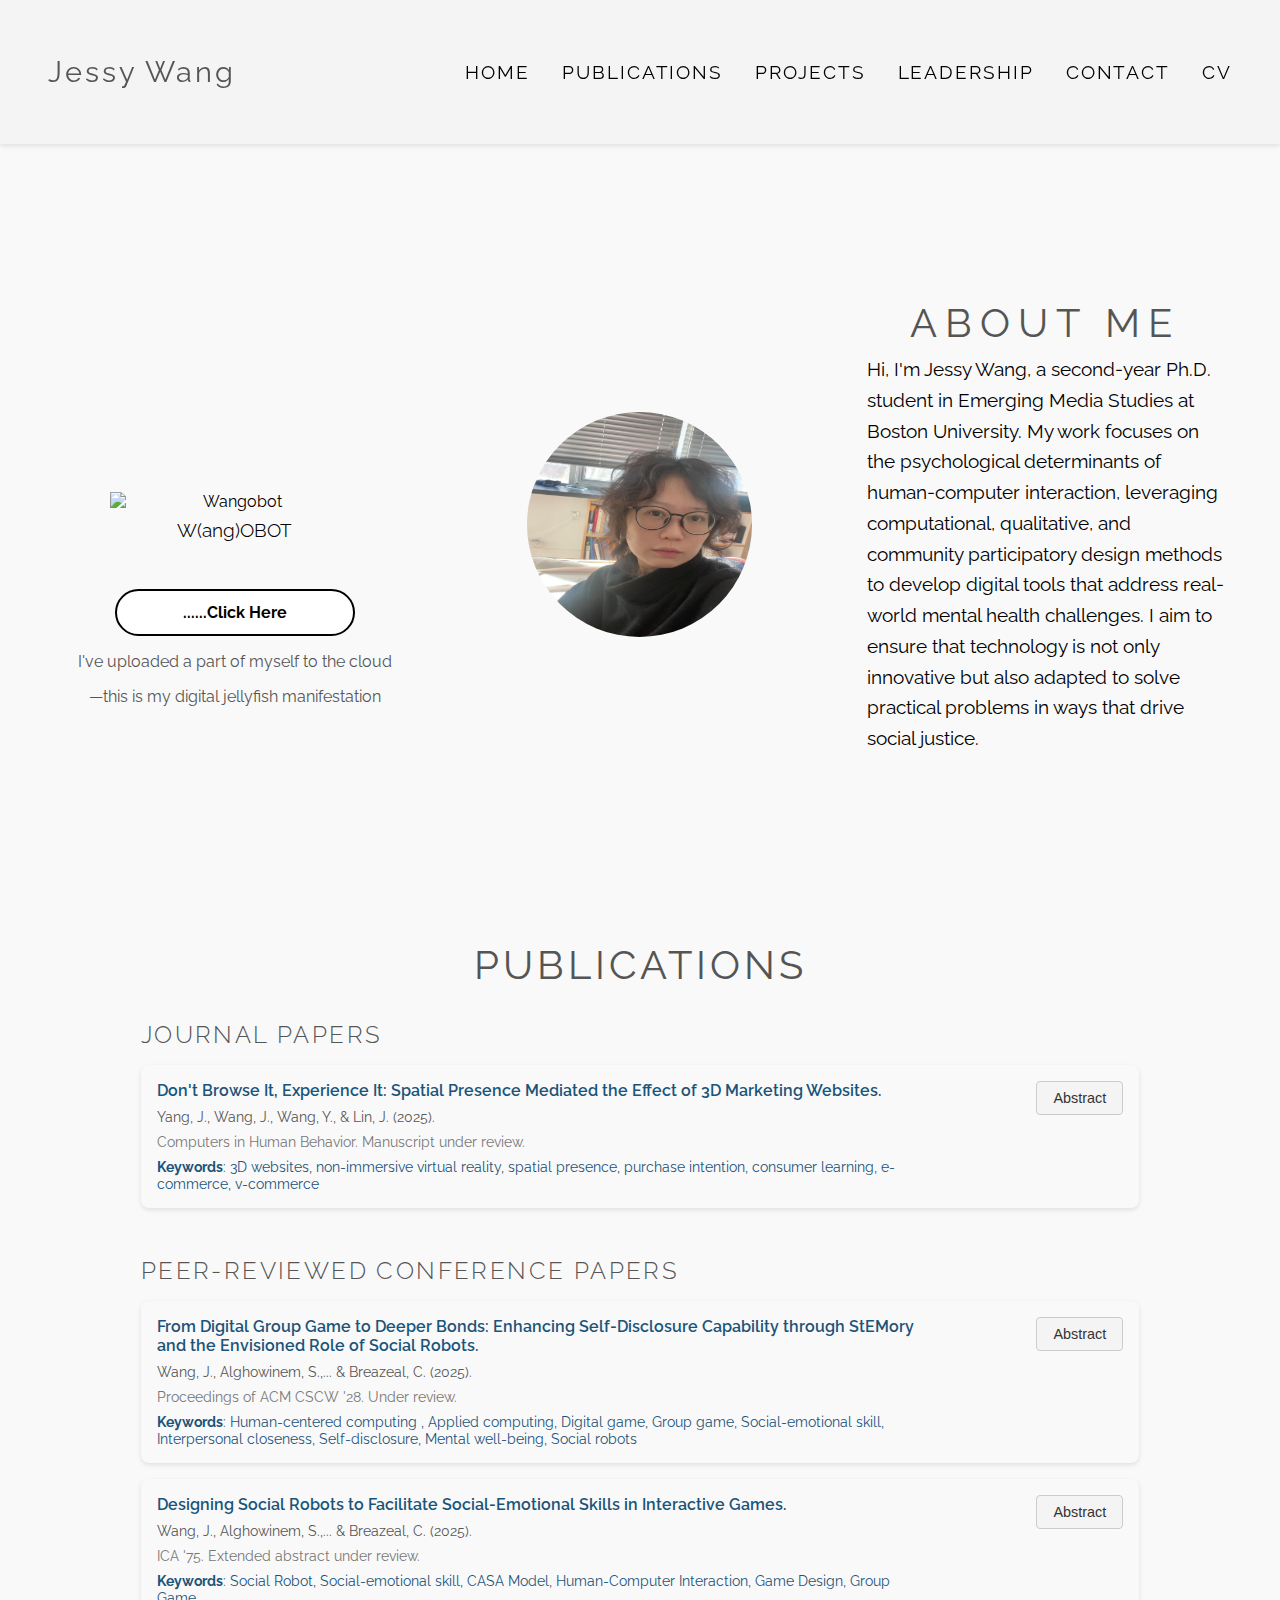
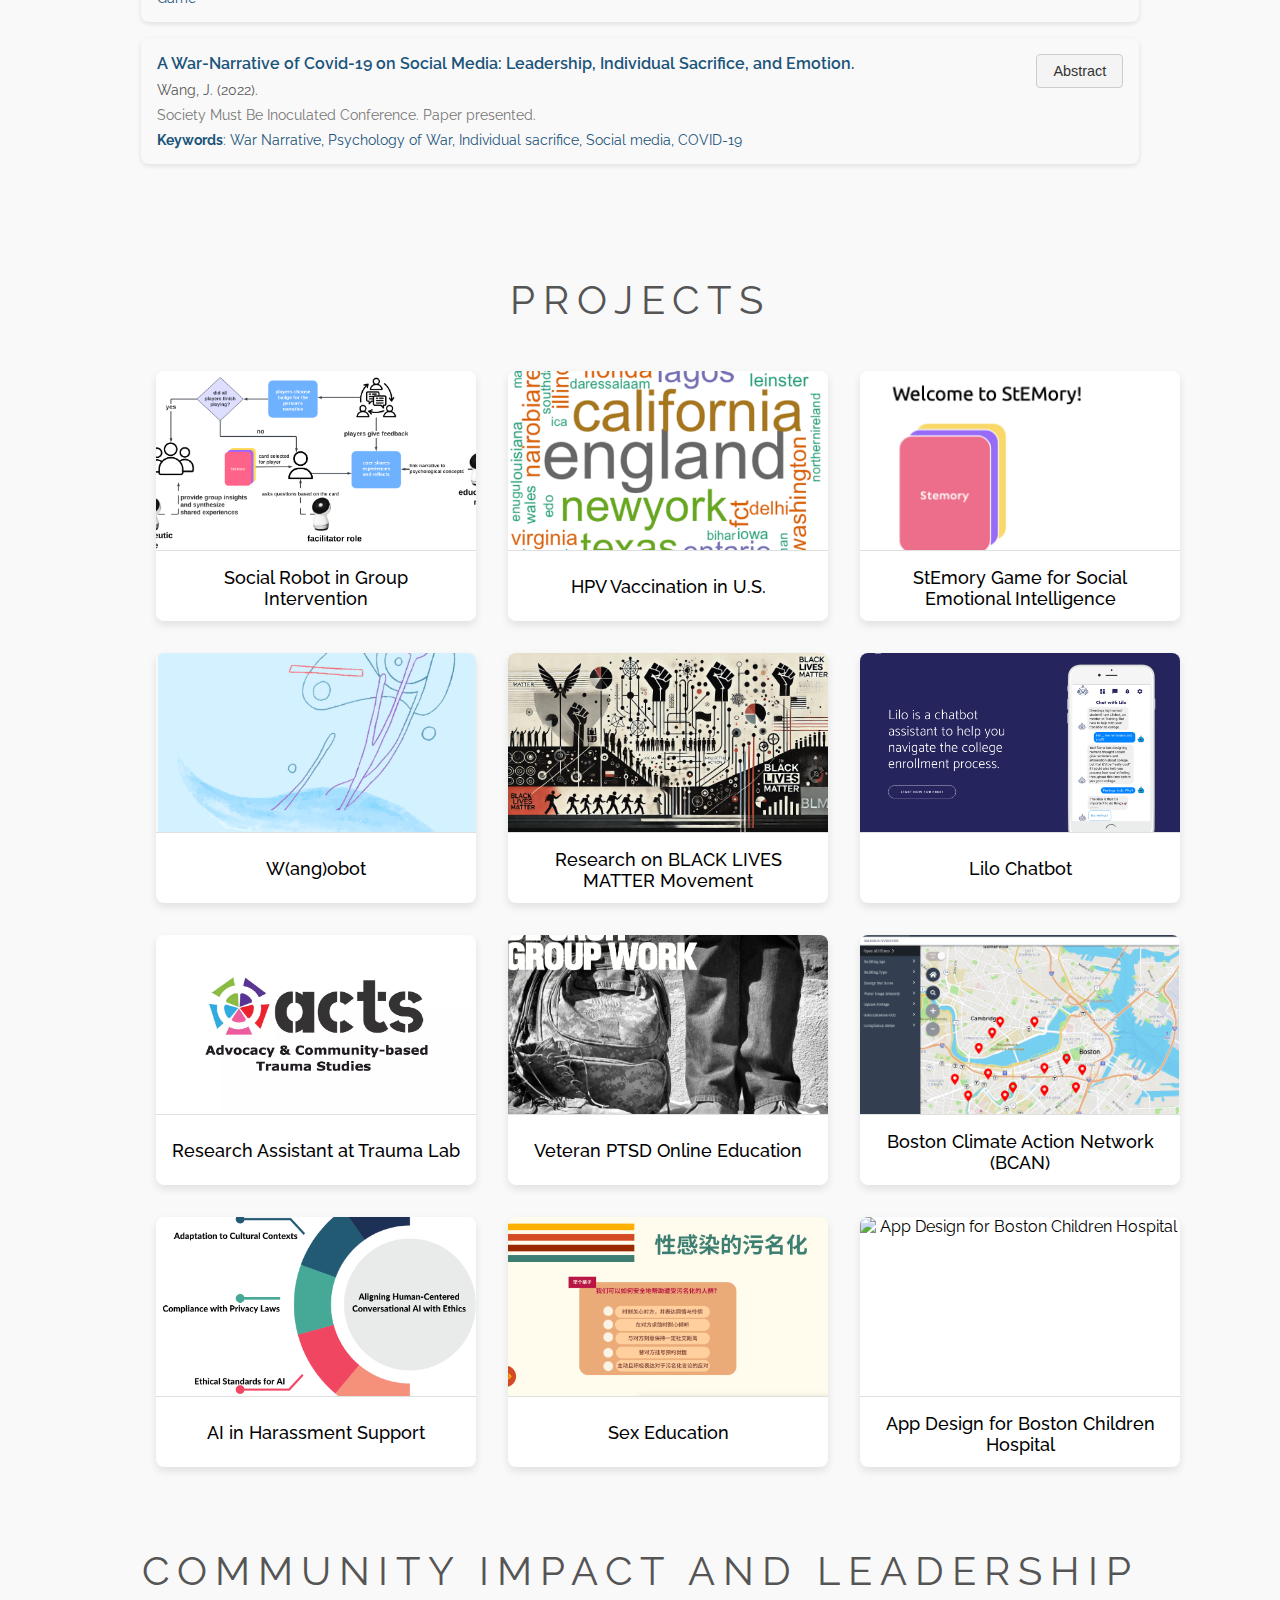
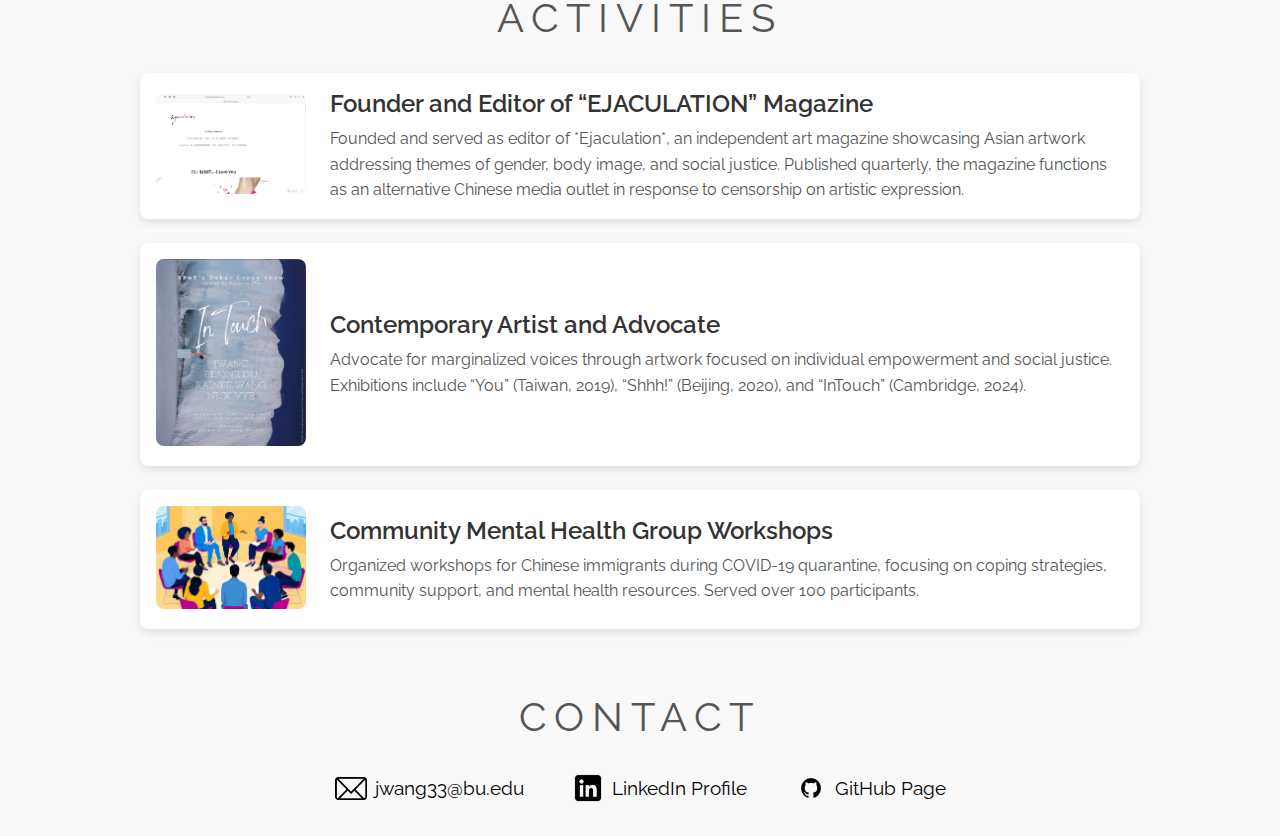
==== commit fb063edd: "updated main photo" ====
--- a/index.html
+++ b/index.html
@@ -37,29 +37,30 @@
           <!-- Single Start Chatting Button -->
           <a href="http://18.224.65.94:8501" class="btn">......Click Here</a>
           <p class="wangobot-description">
-            I've uploaded a part of myself to the cloud 
+            I've uploaded a part of myself to the cloud
           </p>
           <p class="wangobot-description">
             —this is my digital jellyfish manifestation
           </p>
         </div>
         <div class="center-photo">
-          <img src="assets/photo.png" alt="Jessy Wang" />
+          <img src="assets/photo.jpg" alt="Jessy Wang" />
         </div>
         <div class="right-section">
           <h1>About Me</h1>
           <p>
-            Hi, I'm Jessy Wang, a second-year Ph.D. student in Emerging Media Studies at Boston University. 
-            My work focuses on the psychological determinants of human-computer interaction, leveraging computational, qualitative, 
-            and community participatory design methods to develop digital tools that address real-world mental health challenges.
-            I aim to ensure that technology is not only innovative but also adapted to solve practical problems in ways that drive social justice.
-
-
+            Hi, I'm Jessy Wang, a second-year Ph.D. student in Emerging Media
+            Studies at Boston University. My work focuses on the psychological
+            determinants of human-computer interaction, leveraging
+            computational, qualitative, and community participatory design
+            methods to develop digital tools that address real-world mental
+            health challenges. I aim to ensure that technology is not only
+            innovative but also adapted to solve practical problems in ways that
+            drive social justice.
           </p>
         </div>
       </div>
     </section>
-
     <section id="publications" class="publications-section">
       <h1>Publications</h1>
 
@@ -67,7 +68,7 @@
       <div class="publication-category">
         <h2>Journal Papers</h2>
         <!-- Journal Paper 1 -->
-        <div class="publication-item">
+        <!-- <div class="publication-item">
           <div class="publication-details">
             <p class="publication-title">
               <a
@@ -116,14 +117,14 @@
           <button class="abstract-btn" onclick="toggleAbstract(this)">
             Abstract
           </button>
-        </div>
+        </div> -->
 
         <!-- Journal Paper 2 -->
         <div class="publication-item">
           <div class="publication-details">
             <p class="publication-title">
               <a
-                >Don’t Browse It, Experience It: Spatial Presence Mediated the
+                >Don't Browse It, Experience It: Spatial Presence Mediated the
                 Effect of 3D Marketing Websites.</a
               >
             </p>
@@ -195,13 +196,13 @@
                 <b>Abstract</b>: This study is part of a broader research
                 project exploring the design of a social robot that facilitates
                 a digital group game intervention aimed at enhancing
-                participants’ social-emotional skills and mental well-being. At
+                participants' social-emotional skills and mental well-being. At
                 this stage, the research focuses on developing a digital
                 visual-emotional-stimuli-based group game, StEMory (Stimulated
-                Emotional Memory), bringing participants’ emotional safety to
+                Emotional Memory), bringing participants' emotional safety to
                 self-disclose, and fostering trust and interpersonal closeness
                 in group settings. A mixed-method design has been implemented to
-                measure the significance of game effects and explore users’
+                measure the significance of game effects and explore users'
                 underlying psychological key for group interpersonal
                 connectedness, as well as their views on the potential role a
                 social robot could play in facilitating the game. A key design
@@ -269,7 +270,7 @@
         </div>
 
         <!-- Conference Paper 3 -->
-        <div class="publication-item">
+        <!-- <div class="publication-item">
           <div class="publication-details">
             <p class="publication-title">
               <a
@@ -311,7 +312,7 @@
           <button class="abstract-btn" onclick="toggleAbstract(this)">
             Abstract
           </button>
-        </div>
+        </div> -->
 
         <!-- Conference Paper 4 -->
         <div class="publication-item">
@@ -345,7 +346,6 @@
         </div>
       </div>
     </section>
-
     <!-- Projects Section -->
     <section id="projects" class="projects-section">
       <h1>Projects</h1>
@@ -381,7 +381,6 @@
           </a>
         </div>
 
-
         <div class="project-card">
           <a href="/projects/wobot.html">
             <img
@@ -453,7 +452,7 @@
         </div>
 
         <div class="project-card">
-          <a >
+          <a href="projects/sexed.html">
             <img
               src="assets/project_pics/Sex Education/Sex_ED_main.png"
               alt="Sex Education"
@@ -462,16 +461,16 @@
           </a>
         </div>
 
-        <!-- <div class="project-card">
-          <a href="#">
-            <img
-              src="assets/project_pics/bos_child/bos_child_main.jpg"
+        <div class="project-card">
+          <a href="projects/BCH.html">
+            <img
+              src="assets/project_pics/bos_child/main.jpg"
               alt="App Design for Boston Children Hospital"
             />
             <p>App Design for Boston Children Hospital</p>
           </a>
         </div>
-
+        <!-- 
         <div class="project-card">
           <a href="projects/covid.html">
             <img
@@ -493,10 +492,9 @@
             <img src="assets/project7.jpg" alt="Mental Health Workshop" />
             <p>Mental Health Workshop</p>
           </a>
-        </div>
-        
-      </div>-->
-    </section> 
+        </div>-->
+      </div>
+    </section>
 
     <section id="leadership" class="activities-section">
       <h1>Community Impact and Leadership Activities</h1>
@@ -540,22 +538,22 @@
         </div>
         <!-- Activity 3 -->
         <!-- <div class="activity-card">
-          <div class="activity-image">
-            <img
-              src="assets/leadership/school_association.jpg"
-              alt="School Association President"
-            />
-          </div>
-          <div class="activity-text">
-            <h2>School Association President in Taiwan</h2>
-            <p>
-              Led initiatives focused on cultural and social engagement.
-              Organized events fostering discussions on mental health, social
-              issues, and cultural identity, strengthening community ties and
-              promoting awareness.
-            </p>
-          </div>
-        </div> -->
+      <div class="activity-image">
+        <img
+          src="assets/leadership/school_association.jpg"
+          alt="School Association President"
+        />
+      </div>
+      <div class="activity-text">
+        <h2>School Association President in Taiwan</h2>
+        <p>
+          Led initiatives focused on cultural and social engagement.
+          Organized events fostering discussions on mental health, social
+          issues, and cultural identity, strengthening community ties and
+          promoting awareness.
+        </p>
+      </div>
+    </div> -->
         <!-- Activity 4 -->
         <div class="activity-card">
           <div class="activity-image">
@@ -575,30 +573,29 @@
         </div>
         <!-- Activity 5 -->
         <!-- <div class="activity-card">
-          <div class="activity-image">
-            <img
-              src="assets/leadership/resource_coordination.jpg"
-              alt="Resource Coordination Volunteer"
-            />
-          </div>
-          <div class="activity-text">
-            <h2>Volunteer for Resource Coordination During COVID-19</h2>
-            <p>
-              Coordinated delivery of 100 ventilators to Wuhan, connecting
-              logistics manufacturers with hospitals to ensure timely and
-              efficient distribution during the pandemic.
-            </p>
-          </div>
-        </div>
-      </div> -->
+      <div class="activity-image">
+        <img
+          src="assets/leadership/resource_coordination.jpg"
+          alt="Resource Coordination Volunteer"
+        />
+      </div>
+      <div class="activity-text">
+        <h2>Volunteer for Resource Coordination During COVID-19</h2>
+        <p>
+          Coordinated delivery of 100 ventilators to Wuhan, connecting
+          logistics manufacturers with hospitals to ensure timely and
+          efficient distribution during the pandemic.
+        </p>
+      </div>
+    </div>-->
+      </div>
     </section>
-
     <section id="contact" class="contact-section">
       <h1>Contact</h1>
       <div class="contact-container">
         <div class="contact-item">
           <img src="assets/icons/email.png" alt="Email Icon" />
-          <a href="mailto:jessywang@bu.edu">jessywang@bu.edu</a>
+          <a href="mailto:jwang33@bu.edu">jwang33@bu.edu</a>
         </div>
         <div class="contact-item">
           <img src="assets/icons/linkedin.png" alt="LinkedIn Icon" />
